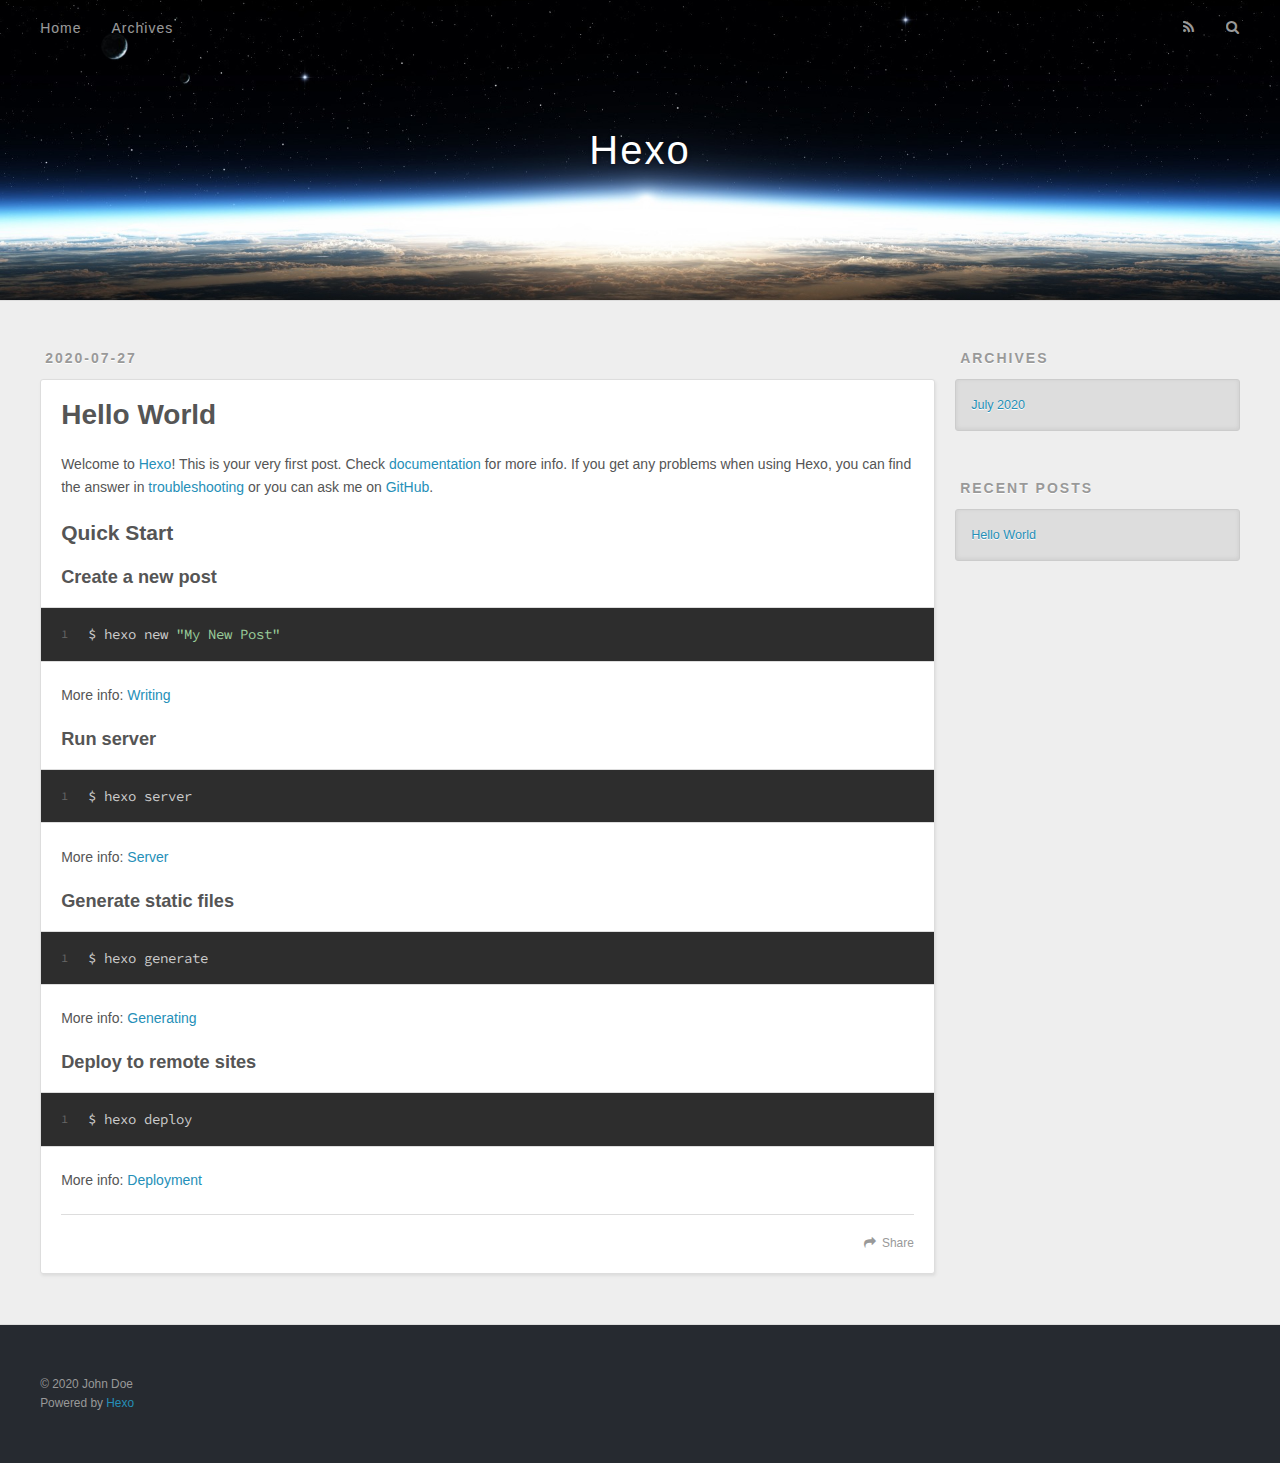
==== index.html @ 421e42f4 "Site updated: 2020-07-27 15:28:57" ====
<!DOCTYPE html>
<html>
<head>
  <meta charset="utf-8">
  

  
  <title>Hexo</title>
  <meta name="viewport" content="width=device-width, initial-scale=1, maximum-scale=1">
  <meta property="og:type" content="website">
<meta property="og:title" content="Hexo">
<meta property="og:url" content="http://yoursite.com/index.html">
<meta property="og:site_name" content="Hexo">
<meta property="og:locale" content="en_US">
<meta property="article:author" content="John Doe">
<meta name="twitter:card" content="summary">
  
    <link rel="alternate" href="/atom.xml" title="Hexo" type="application/atom+xml">
  
  
    <link rel="icon" href="/favicon.png">
  
  
    <link href="//fonts.googleapis.com/css?family=Source+Code+Pro" rel="stylesheet" type="text/css">
  
  
<link rel="stylesheet" href="/css/style.css">

<meta name="generator" content="Hexo 4.2.1"></head>

<body>
  <div id="container">
    <div id="wrap">
      <header id="header">
  <div id="banner"></div>
  <div id="header-outer" class="outer">
    <div id="header-title" class="inner">
      <h1 id="logo-wrap">
        <a href="/" id="logo">Hexo</a>
      </h1>
      
    </div>
    <div id="header-inner" class="inner">
      <nav id="main-nav">
        <a id="main-nav-toggle" class="nav-icon"></a>
        
          <a class="main-nav-link" href="/">Home</a>
        
          <a class="main-nav-link" href="/archives">Archives</a>
        
      </nav>
      <nav id="sub-nav">
        
          <a id="nav-rss-link" class="nav-icon" href="/atom.xml" title="RSS Feed"></a>
        
        <a id="nav-search-btn" class="nav-icon" title="Search"></a>
      </nav>
      <div id="search-form-wrap">
        <form action="//google.com/search" method="get" accept-charset="UTF-8" class="search-form"><input type="search" name="q" class="search-form-input" placeholder="Search"><button type="submit" class="search-form-submit">&#xF002;</button><input type="hidden" name="sitesearch" value="http://yoursite.com"></form>
      </div>
    </div>
  </div>
</header>
      <div class="outer">
        <section id="main">
  
    <article id="post-hello-world" class="article article-type-post" itemscope itemprop="blogPost">
  <div class="article-meta">
    <a href="/2020/07/27/hello-world/" class="article-date">
  <time datetime="2020-07-27T07:17:57.947Z" itemprop="datePublished">2020-07-27</time>
</a>
    
  </div>
  <div class="article-inner">
    
    
      <header class="article-header">
        
  
    <h1 itemprop="name">
      <a class="article-title" href="/2020/07/27/hello-world/">Hello World</a>
    </h1>
  

      </header>
    
    <div class="article-entry" itemprop="articleBody">
      
        <p>Welcome to <a href="https://hexo.io/" target="_blank" rel="noopener">Hexo</a>! This is your very first post. Check <a href="https://hexo.io/docs/" target="_blank" rel="noopener">documentation</a> for more info. If you get any problems when using Hexo, you can find the answer in <a href="https://hexo.io/docs/troubleshooting.html" target="_blank" rel="noopener">troubleshooting</a> or you can ask me on <a href="https://github.com/hexojs/hexo/issues" target="_blank" rel="noopener">GitHub</a>.</p>
<h2 id="Quick-Start"><a href="#Quick-Start" class="headerlink" title="Quick Start"></a>Quick Start</h2><h3 id="Create-a-new-post"><a href="#Create-a-new-post" class="headerlink" title="Create a new post"></a>Create a new post</h3><figure class="highlight bash"><table><tr><td class="gutter"><pre><span class="line">1</span><br></pre></td><td class="code"><pre><span class="line">$ hexo new <span class="string">"My New Post"</span></span><br></pre></td></tr></table></figure>

<p>More info: <a href="https://hexo.io/docs/writing.html" target="_blank" rel="noopener">Writing</a></p>
<h3 id="Run-server"><a href="#Run-server" class="headerlink" title="Run server"></a>Run server</h3><figure class="highlight bash"><table><tr><td class="gutter"><pre><span class="line">1</span><br></pre></td><td class="code"><pre><span class="line">$ hexo server</span><br></pre></td></tr></table></figure>

<p>More info: <a href="https://hexo.io/docs/server.html" target="_blank" rel="noopener">Server</a></p>
<h3 id="Generate-static-files"><a href="#Generate-static-files" class="headerlink" title="Generate static files"></a>Generate static files</h3><figure class="highlight bash"><table><tr><td class="gutter"><pre><span class="line">1</span><br></pre></td><td class="code"><pre><span class="line">$ hexo generate</span><br></pre></td></tr></table></figure>

<p>More info: <a href="https://hexo.io/docs/generating.html" target="_blank" rel="noopener">Generating</a></p>
<h3 id="Deploy-to-remote-sites"><a href="#Deploy-to-remote-sites" class="headerlink" title="Deploy to remote sites"></a>Deploy to remote sites</h3><figure class="highlight bash"><table><tr><td class="gutter"><pre><span class="line">1</span><br></pre></td><td class="code"><pre><span class="line">$ hexo deploy</span><br></pre></td></tr></table></figure>

<p>More info: <a href="https://hexo.io/docs/one-command-deployment.html" target="_blank" rel="noopener">Deployment</a></p>

      
    </div>
    <footer class="article-footer">
      <a data-url="http://yoursite.com/2020/07/27/hello-world/" data-id="ckd46vhyu0000jkw22ws342n8" class="article-share-link">Share</a>
      
      
    </footer>
  </div>
  
</article>


  


</section>
        
          <aside id="sidebar">
  
    

  
    

  
    
  
    
  <div class="widget-wrap">
    <h3 class="widget-title">Archives</h3>
    <div class="widget">
      <ul class="archive-list"><li class="archive-list-item"><a class="archive-list-link" href="/archives/2020/07/">July 2020</a></li></ul>
    </div>
  </div>


  
    
  <div class="widget-wrap">
    <h3 class="widget-title">Recent Posts</h3>
    <div class="widget">
      <ul>
        
          <li>
            <a href="/2020/07/27/hello-world/">Hello World</a>
          </li>
        
      </ul>
    </div>
  </div>

  
</aside>
        
      </div>
      <footer id="footer">
  
  <div class="outer">
    <div id="footer-info" class="inner">
      &copy; 2020 John Doe<br>
      Powered by <a href="http://hexo.io/" target="_blank">Hexo</a>
    </div>
  </div>
</footer>
    </div>
    <nav id="mobile-nav">
  
    <a href="/" class="mobile-nav-link">Home</a>
  
    <a href="/archives" class="mobile-nav-link">Archives</a>
  
</nav>
    

<script src="//ajax.googleapis.com/ajax/libs/jquery/2.0.3/jquery.min.js"></script>


  
<link rel="stylesheet" href="/fancybox/jquery.fancybox.css">

  
<script src="/fancybox/jquery.fancybox.pack.js"></script>




<script src="/js/script.js"></script>




  </div>
</body>
</html>
---- css/style.css ----
body {
  width: 100%;
}
body:before,
body:after {
  content: "";
  display: table;
}
body:after {
  clear: both;
}
html,
body,
div,
span,
applet,
object,
iframe,
h1,
h2,
h3,
h4,
h5,
h6,
p,
blockquote,
pre,
a,
abbr,
acronym,
address,
big,
cite,
code,
del,
dfn,
em,
img,
ins,
kbd,
q,
s,
samp,
small,
strike,
strong,
sub,
sup,
tt,
var,
dl,
dt,
dd,
ol,
ul,
li,
fieldset,
form,
label,
legend,
table,
caption,
tbody,
tfoot,
thead,
tr,
th,
td {
  margin: 0;
  padding: 0;
  border: 0;
  outline: 0;
  font-weight: inherit;
  font-style: inherit;
  font-family: inherit;
  font-size: 100%;
  vertical-align: baseline;
}
body {
  line-height: 1;
  color: #000;
  background: #fff;
}
ol,
ul {
  list-style: none;
}
table {
  border-collapse: separate;
  border-spacing: 0;
  vertical-align: middle;
}
caption,
th,
td {
  text-align: left;
  font-weight: normal;
  vertical-align: middle;
}
a img {
  border: none;
}
input,
button {
  margin: 0;
  padding: 0;
}
input::-moz-focus-inner,
button::-moz-focus-inner {
  border: 0;
  padding: 0;
}
@font-face {
  font-family: FontAwesome;
  font-style: normal;
  font-weight: normal;
  src: url("fonts/fontawesome-webfont.eot?v=#4.0.3");
  src: url("fonts/fontawesome-webfont.eot?#iefix&v=#4.0.3") format("embedded-opentype"), url("fonts/fontawesome-webfont.woff?v=#4.0.3") format("woff"), url("fonts/fontawesome-webfont.ttf?v=#4.0.3") format("truetype"), url("fonts/fontawesome-webfont.svg#fontawesomeregular?v=#4.0.3") format("svg");
}
html,
body,
#container {
  height: 100%;
}
body {
  background: #eee;
  font: 14px -apple-system, BlinkMacSystemFont, "Segoe UI", "Roboto", "Oxygen", "Ubuntu", "Cantarell", "Fira Sans", "Droid Sans", "Helvetica Neue", sans-serif;
  -webkit-text-size-adjust: 100%;
}
.outer {
  max-width: 1220px;
  margin: 0 auto;
  padding: 0 20px;
}
.outer:before,
.outer:after {
  content: "";
  display: table;
}
.outer:after {
  clear: both;
}
.inner {
  display: inline;
  float: left;
  width: 98.33333333333333%;
  margin: 0 0.833333333333333%;
}
.left,
.alignleft {
  float: left;
}
.right,
.alignright {
  float: right;
}
.clear {
  clear: both;
}
#container {
  position: relative;
}
.mobile-nav-on {
  overflow: hidden;
}
#wrap {
  height: 100%;
  width: 100%;
  position: absolute;
  top: 0;
  left: 0;
  -webkit-transition: 0.2s ease-out;
  -moz-transition: 0.2s ease-out;
  -ms-transition: 0.2s ease-out;
  transition: 0.2s ease-out;
  z-index: 1;
  background: #eee;
}
.mobile-nav-on #wrap {
  left: 280px;
}
@media screen and (min-width: 768px) {
  #main {
    display: inline;
    float: left;
    width: 73.33333333333333%;
    margin: 0 0.833333333333333%;
  }
}
.article-date,
.article-category-link,
.archive-year,
.widget-title {
  text-decoration: none;
  text-transform: uppercase;
  letter-spacing: 2px;
  color: #999;
  margin-bottom: 1em;
  margin-left: 5px;
  line-height: 1em;
  text-shadow: 0 1px #fff;
  font-weight: bold;
}
.article-inner,
.archive-article-inner {
  background: #fff;
  -webkit-box-shadow: 1px 2px 3px #ddd;
  box-shadow: 1px 2px 3px #ddd;
  border: 1px solid #ddd;
  border-radius: 3px;
}
.article-entry h1,
.widget h1 {
  font-size: 2em;
}
.article-entry h2,
.widget h2 {
  font-size: 1.5em;
}
.article-entry h3,
.widget h3 {
  font-size: 1.3em;
}
.article-entry h4,
.widget h4 {
  font-size: 1.2em;
}
.article-entry h5,
.widget h5 {
  font-size: 1em;
}
.article-entry h6,
.widget h6 {
  font-size: 1em;
  color: #999;
}
.article-entry hr,
.widget hr {
  border: 1px dashed #ddd;
}
.article-entry strong,
.widget strong {
  font-weight: bold;
}
.article-entry em,
.widget em,
.article-entry cite,
.widget cite {
  font-style: italic;
}
.article-entry sup,
.widget sup,
.article-entry sub,
.widget sub {
  font-size: 0.75em;
  line-height: 0;
  position: relative;
  vertical-align: baseline;
}
.article-entry sup,
.widget sup {
  top: -0.5em;
}
.article-entry sub,
.widget sub {
  bottom: -0.2em;
}
.article-entry small,
.widget small {
  font-size: 0.85em;
}
.article-entry acronym,
.widget acronym,
.article-entry abbr,
.widget abbr {
  border-bottom: 1px dotted;
}
.article-entry ul,
.widget ul,
.article-entry ol,
.widget ol,
.article-entry dl,
.widget dl {
  margin: 0 20px;
  line-height: 1.6em;
}
.article-entry ul ul,
.widget ul ul,
.article-entry ol ul,
.widget ol ul,
.article-entry ul ol,
.widget ul ol,
.article-entry ol ol,
.widget ol ol {
  margin-top: 0;
  margin-bottom: 0;
}
.article-entry ul,
.widget ul {
  list-style: disc;
}
.article-entry ol,
.widget ol {
  list-style: decimal;
}
.article-entry dt,
.widget dt {
  font-weight: bold;
}
#header {
  height: 300px;
  position: relative;
  border-bottom: 1px solid #ddd;
}
#header:before,
#header:after {
  content: "";
  position: absolute;
  left: 0;
  right: 0;
  height: 40px;
}
#header:before {
  top: 0;
  background: -webkit-linear-gradient(rgba(0,0,0,0.2), transparent);
  background: -moz-linear-gradient(rgba(0,0,0,0.2), transparent);
  background: -ms-linear-gradient(rgba(0,0,0,0.2), transparent);
  background: linear-gradient(rgba(0,0,0,0.2), transparent);
}
#header:after {
  bottom: 0;
  background: -webkit-linear-gradient(transparent, rgba(0,0,0,0.2));
  background: -moz-linear-gradient(transparent, rgba(0,0,0,0.2));
  background: -ms-linear-gradient(transparent, rgba(0,0,0,0.2));
  background: linear-gradient(transparent, rgba(0,0,0,0.2));
}
#header-outer {
  height: 100%;
  position: relative;
}
#header-inner {
  position: relative;
  overflow: hidden;
}
#banner {
  position: absolute;
  top: 0;
  left: 0;
  width: 100%;
  height: 100%;
  background: url("images/banner.jpg") center #000;
  -webkit-background-size: cover;
  -moz-background-size: cover;
  background-size: cover;
  z-index: -1;
}
#header-title {
  text-align: center;
  height: 40px;
  position: absolute;
  top: 50%;
  left: 0;
  margin-top: -20px;
}
#logo,
#subtitle {
  text-decoration: none;
  color: #fff;
  font-weight: 300;
  text-shadow: 0 1px 4px rgba(0,0,0,0.3);
}
#logo {
  font-size: 40px;
  line-height: 40px;
  letter-spacing: 2px;
}
#subtitle {
  font-size: 16px;
  line-height: 16px;
  letter-spacing: 1px;
}
#subtitle-wrap {
  margin-top: 16px;
}
#main-nav {
  float: left;
  margin-left: -15px;
}
.nav-icon,
.main-nav-link {
  float: left;
  color: #fff;
  opacity: 0.6;
  text-decoration: none;
  text-shadow: 0 1px rgba(0,0,0,0.2);
  -webkit-transition: opacity 0.2s;
  -moz-transition: opacity 0.2s;
  -ms-transition: opacity 0.2s;
  transition: opacity 0.2s;
  display: block;
  padding: 20px 15px;
}
.nav-icon:hover,
.main-nav-link:hover {
  opacity: 1;
}
.nav-icon {
  font-family: FontAwesome;
  text-align: center;
  font-size: 14px;
  width: 14px;
  height: 14px;
  padding: 20px 15px;
  position: relative;
  cursor: pointer;
}
.main-nav-link {
  font-weight: 300;
  letter-spacing: 1px;
}
@media screen and (max-width: 479px) {
  .main-nav-link {
    display: none;
  }
}
#main-nav-toggle {
  display: none;
}
#main-nav-toggle:before {
  content: "\f0c9";
}
@media screen and (max-width: 479px) {
  #main-nav-toggle {
    display: block;
  }
}
#sub-nav {
  float: right;
  margin-right: -15px;
}
#nav-rss-link:before {
  content: "\f09e";
}
#nav-search-btn:before {
  content: "\f002";
}
#search-form-wrap {
  position: absolute;
  top: 15px;
  width: 150px;
  height: 30px;
  right: -150px;
  opacity: 0;
  -webkit-transition: 0.2s ease-out;
  -moz-transition: 0.2s ease-out;
  -ms-transition: 0.2s ease-out;
  transition: 0.2s ease-out;
}
#search-form-wrap.on {
  opacity: 1;
  right: 0;
}
@media screen and (max-width: 479px) {
  #search-form-wrap {
    width: 100%;
    right: -100%;
  }
}
.search-form {
  position: absolute;
  top: 0;
  left: 0;
  right: 0;
  background: #fff;
  padding: 5px 15px;
  border-radius: 15px;
  -webkit-box-shadow: 0 0 10px rgba(0,0,0,0.3);
  box-shadow: 0 0 10px rgba(0,0,0,0.3);
}
.search-form-input {
  border: none;
  background: none;
  color: #555;
  width: 100%;
  font: 13px -apple-system, BlinkMacSystemFont, "Segoe UI", "Roboto", "Oxygen", "Ubuntu", "Cantarell", "Fira Sans", "Droid Sans", "Helvetica Neue", sans-serif;
  outline: none;
}
.search-form-input::-webkit-search-results-decoration,
.search-form-input::-webkit-search-cancel-button {
  -webkit-appearance: none;
}
.search-form-submit {
  position: absolute;
  top: 50%;
  right: 10px;
  margin-top: -7px;
  font: 13px FontAwesome;
  border: none;
  background: none;
  color: #bbb;
  cursor: pointer;
}
.search-form-submit:hover,
.search-form-submit:focus {
  color: #777;
}
.article {
  margin: 50px 0;
}
.article-inner {
  overflow: hidden;
}
.article-meta:before,
.article-meta:after {
  content: "";
  display: table;
}
.article-meta:after {
  clear: both;
}
.article-date {
  float: left;
}
.article-category {
  float: left;
  line-height: 1em;
  color: #ccc;
  text-shadow: 0 1px #fff;
  margin-left: 8px;
}
.article-category:before {
  content: "\2022";
}
.article-category-link {
  margin: 0 12px 1em;
}
.article-header {
  padding: 20px 20px 0;
}
.article-title {
  text-decoration: none;
  font-size: 2em;
  font-weight: bold;
  color: #555;
  line-height: 1.1em;
  -webkit-transition: color 0.2s;
  -moz-transition: color 0.2s;
  -ms-transition: color 0.2s;
  transition: color 0.2s;
}
a.article-title:hover {
  color: #258fb8;
}
.article-entry {
  color: #555;
  padding: 0 20px;
}
.article-entry:before,
.article-entry:after {
  content: "";
  display: table;
}
.article-entry:after {
  clear: both;
}
.article-entry p,
.article-entry table {
  line-height: 1.6em;
  margin: 1.6em 0;
}
.article-entry h1,
.article-entry h2,
.article-entry h3,
.article-entry h4,
.article-entry h5,
.article-entry h6 {
  font-weight: bold;
}
.article-entry h1,
.article-entry h2,
.article-entry h3,
.article-entry h4,
.article-entry h5,
.article-entry h6 {
  line-height: 1.1em;
  margin: 1.1em 0;
}
.article-entry a {
  color: #258fb8;
  text-decoration: none;
}
.article-entry a:hover {
  text-decoration: underline;
}
.article-entry ul,
.article-entry ol,
.article-entry dl {
  margin-top: 1.6em;
  margin-bottom: 1.6em;
}
.article-entry img,
.article-entry video {
  max-width: 100%;
  height: auto;
  display: block;
  margin: auto;
}
.article-entry iframe {
  border: none;
}
.article-entry table {
  width: 100%;
  border-collapse: collapse;
  border-spacing: 0;
}
.article-entry th {
  font-weight: bold;
  border-bottom: 3px solid #ddd;
  padding-bottom: 0.5em;
}
.article-entry td {
  border-bottom: 1px solid #ddd;
  padding: 10px 0;
}
.article-entry blockquote {
  font-family: Georgia, "Times New Roman", serif;
  font-size: 1.4em;
  margin: 1.6em 20px;
  text-align: center;
}
.article-entry blockquote footer {
  font-size: 14px;
  margin: 1.6em 0;
  font-family: -apple-system, BlinkMacSystemFont, "Segoe UI", "Roboto", "Oxygen", "Ubuntu", "Cantarell", "Fira Sans", "Droid Sans", "Helvetica Neue", sans-serif;
}
.article-entry blockquote footer cite:before {
  content: "—";
  padding: 0 0.5em;
}
.article-entry .pullquote {
  text-align: left;
  width: 45%;
  margin: 0;
}
.article-entry .pullquote.left {
  margin-left: 0.5em;
  margin-right: 1em;
}
.article-entry .pullquote.right {
  margin-right: 0.5em;
  margin-left: 1em;
}
.article-entry .caption {
  color: #999;
  display: block;
  font-size: 0.9em;
  margin-top: 0.5em;
  position: relative;
  text-align: center;
}
.article-entry .video-container {
  position: relative;
  padding-top: 56.25%;
  height: 0;
  overflow: hidden;
}
.article-entry .video-container iframe,
.article-entry .video-container object,
.article-entry .video-container embed {
  position: absolute;
  top: 0;
  left: 0;
  width: 100%;
  height: 100%;
  margin-top: 0;
}
.article-more-link a {
  display: inline-block;
  line-height: 1em;
  padding: 6px 15px;
  border-radius: 15px;
  background: #eee;
  color: #999;
  text-shadow: 0 1px #fff;
  text-decoration: none;
}
.article-more-link a:hover {
  background: #258fb8;
  color: #fff;
  text-decoration: none;
  text-shadow: 0 1px #1e7293;
}
.article-footer {
  font-size: 0.85em;
  line-height: 1.6em;
  border-top: 1px solid #ddd;
  padding-top: 1.6em;
  margin: 0 20px 20px;
}
.article-footer:before,
.article-footer:after {
  content: "";
  display: table;
}
.article-footer:after {
  clear: both;
}
.article-footer a {
  color: #999;
  text-decoration: none;
}
.article-footer a:hover {
  color: #555;
}
.article-tag-list-item {
  float: left;
  margin-right: 10px;
}
.article-tag-list-link:before {
  content: "#";
}
.article-comment-link {
  float: right;
}
.article-comment-link:before {
  content: "\f075";
  font-family: FontAwesome;
  padding-right: 8px;
}
.article-share-link {
  cursor: pointer;
  float: right;
  margin-left: 20px;
}
.article-share-link:before {
  content: "\f064";
  font-family: FontAwesome;
  padding-right: 6px;
}
#article-nav {
  position: relative;
}
#article-nav:before,
#article-nav:after {
  content: "";
  display: table;
}
#article-nav:after {
  clear: both;
}
@media screen and (min-width: 768px) {
  #article-nav {
    margin: 50px 0;
  }
  #article-nav:before {
    width: 8px;
    height: 8px;
    position: absolute;
    top: 50%;
    left: 50%;
    margin-top: -4px;
    margin-left: -4px;
    content: "";
    border-radius: 50%;
    background: #ddd;
    -webkit-box-shadow: 0 1px 2px #fff;
    box-shadow: 0 1px 2px #fff;
  }
}
.article-nav-link-wrap {
  text-decoration: none;
  text-shadow: 0 1px #fff;
  color: #999;
  -webkit-box-sizing: border-box;
  -moz-box-sizing: border-box;
  box-sizing: border-box;
  margin-top: 50px;
  text-align: center;
  display: block;
}
.article-nav-link-wrap:hover {
  color: #555;
}
@media screen and (min-width: 768px) {
  .article-nav-link-wrap {
    width: 50%;
    margin-top: 0;
  }
}
@media screen and (min-width: 768px) {
  #article-nav-newer {
    float: left;
    text-align: right;
    padding-right: 20px;
  }
}
@media screen and (min-width: 768px) {
  #article-nav-older {
    float: right;
    text-align: left;
    padding-left: 20px;
  }
}
.article-nav-caption {
  text-transform: uppercase;
  letter-spacing: 2px;
  color: #ddd;
  line-height: 1em;
  font-weight: bold;
}
#article-nav-newer .article-nav-caption {
  margin-right: -2px;
}
.article-nav-title {
  font-size: 0.85em;
  line-height: 1.6em;
  margin-top: 0.5em;
}
.article-share-box {
  position: absolute;
  display: none;
  background: #fff;
  -webkit-box-shadow: 1px 2px 10px rgba(0,0,0,0.2);
  box-shadow: 1px 2px 10px rgba(0,0,0,0.2);
  border-radius: 3px;
  margin-left: -145px;
  overflow: hidden;
  z-index: 1;
}
.article-share-box.on {
  display: block;
}
.article-share-input {
  width: 100%;
  background: none;
  -webkit-box-sizing: border-box;
  -moz-box-sizing: border-box;
  box-sizing: border-box;
  font: 14px -apple-system, BlinkMacSystemFont, "Segoe UI", "Roboto", "Oxygen", "Ubuntu", "Cantarell", "Fira Sans", "Droid Sans", "Helvetica Neue", sans-serif;
  padding: 0 15px;
  color: #555;
  outline: none;
  border: 1px solid #ddd;
  border-radius: 3px 3px 0 0;
  height: 36px;
  line-height: 36px;
}
.article-share-links {
  background: #eee;
}
.article-share-links:before,
.article-share-links:after {
  content: "";
  display: table;
}
.article-share-links:after {
  clear: both;
}
.article-share-twitter,
.article-share-facebook,
.article-share-pinterest,
.article-share-google {
  width: 50px;
  height: 36px;
  display: block;
  float: left;
  position: relative;
  color: #999;
  text-shadow: 0 1px #fff;
}
.article-share-twitter:before,
.article-share-facebook:before,
.article-share-pinterest:before,
.article-share-google:before {
  font-size: 20px;
  font-family: FontAwesome;
  width: 20px;
  height: 20px;
  position: absolute;
  top: 50%;
  left: 50%;
  margin-top: -10px;
  margin-left: -10px;
  text-align: center;
}
.article-share-twitter:hover,
.article-share-facebook:hover,
.article-share-pinterest:hover,
.article-share-google:hover {
  color: #fff;
}
.article-share-twitter:before {
  content: "\f099";
}
.article-share-twitter:hover {
  background: #00aced;
  text-shadow: 0 1px #008abe;
}
.article-share-facebook:before {
  content: "\f09a";
}
.article-share-facebook:hover {
  background: #3b5998;
  text-shadow: 0 1px #2f477a;
}
.article-share-pinterest:before {
  content: "\f0d2";
}
.article-share-pinterest:hover {
  background: #cb2027;
  text-shadow: 0 1px #a21a1f;
}
.article-share-google:before {
  content: "\f0d5";
}
.article-share-google:hover {
  background: #dd4b39;
  text-shadow: 0 1px #be3221;
}
.article-gallery {
  background: #000;
  position: relative;
}
.article-gallery-photos {
  position: relative;
  overflow: hidden;
}
.article-gallery-img {
  display: none;
  max-width: 100%;
}
.article-gallery-img:first-child {
  display: block;
}
.article-gallery-img.loaded {
  position: absolute;
  display: block;
}
.article-gallery-img img {
  display: block;
  max-width: 100%;
  margin: 0 auto;
}
#comments {
  background: #fff;
  -webkit-box-shadow: 1px 2px 3px #ddd;
  box-shadow: 1px 2px 3px #ddd;
  padding: 20px;
  border: 1px solid #ddd;
  border-radius: 3px;
  margin: 50px 0;
}
#comments a {
  color: #258fb8;
}
.archives-wrap {
  margin: 50px 0;
}
.archives:before,
.archives:after {
  content: "";
  display: table;
}
.archives:after {
  clear: both;
}
.archive-year-wrap {
  margin-bottom: 1em;
}
.archives {
  -webkit-column-gap: 10px;
  -moz-column-gap: 10px;
  column-gap: 10px;
}
@media screen and (min-width: 480px) and (max-width: 767px) {
  .archives {
    -webkit-column-count: 2;
    -moz-column-count: 2;
    column-count: 2;
  }
}
@media screen and (min-width: 768px) {
  .archives {
    -webkit-column-count: 3;
    -moz-column-count: 3;
    column-count: 3;
  }
}
.archive-article {
  -webkit-column-break-inside: avoid;
  page-break-inside: avoid;
  overflow: hidden;
  break-inside: avoid-column;
}
.archive-article-inner {
  padding: 10px;
  margin-bottom: 15px;
}
.archive-article-title {
  text-decoration: none;
  font-weight: bold;
  color: #555;
  -webkit-transition: color 0.2s;
  -moz-transition: color 0.2s;
  -ms-transition: color 0.2s;
  transition: color 0.2s;
  line-height: 1.6em;
}
.archive-article-title:hover {
  color: #258fb8;
}
.archive-article-footer {
  margin-top: 1em;
}
.archive-article-date {
  color: #999;
  text-decoration: none;
  font-size: 0.85em;
  line-height: 1em;
  margin-bottom: 0.5em;
  display: block;
}
#page-nav {
  margin: 50px auto;
  background: #fff;
  -webkit-box-shadow: 1px 2px 3px #ddd;
  box-shadow: 1px 2px 3px #ddd;
  border: 1px solid #ddd;
  border-radius: 3px;
  text-align: center;
  color: #999;
  overflow: hidden;
}
#page-nav:before,
#page-nav:after {
  content: "";
  display: table;
}
#page-nav:after {
  clear: both;
}
#page-nav a,
#page-nav span {
  padding: 10px 20px;
  line-height: 1;
  height: 2ex;
}
#page-nav a {
  color: #999;
  text-decoration: none;
}
#page-nav a:hover {
  background: #999;
  color: #fff;
}
#page-nav .prev {
  float: left;
}
#page-nav .next {
  float: right;
}
#page-nav .page-number {
  display: inline-block;
}
@media screen and (max-width: 479px) {
  #page-nav .page-number {
    display: none;
  }
}
#page-nav .current {
  color: #555;
  font-weight: bold;
}
#page-nav .space {
  color: #ddd;
}
#footer {
  background: #262a30;
  padding: 50px 0;
  border-top: 1px solid #ddd;
  color: #999;
}
#footer a {
  color: #258fb8;
  text-decoration: none;
}
#footer a:hover {
  text-decoration: underline;
}
#footer-info {
  line-height: 1.6em;
  font-size: 0.85em;
}
.article-entry pre,
.article-entry .highlight {
  background: #2d2d2d;
  margin: 0 -20px;
  padding: 15px 20px;
  border-style: solid;
  border-color: #ddd;
  border-width: 1px 0;
  overflow: auto;
  color: #ccc;
  line-height: 22.400000000000002px;
}
.article-entry .highlight .gutter pre,
.article-entry .gist .gist-file .gist-data .line-numbers {
  color: #666;
  font-size: 0.85em;
}
.article-entry pre,
.article-entry code {
  font-family: "Source Code Pro", Consolas, Monaco, Menlo, Consolas, monospace;
}
.article-entry code {
  background: #eee;
  text-shadow: 0 1px #fff;
  padding: 0 0.3em;
}
.article-entry pre code {
  background: none;
  text-shadow: none;
  padding: 0;
}
.article-entry .highlight pre {
  border: none;
  margin: 0;
  padding: 0;
}
.article-entry .highlight table {
  margin: 0;
  width: auto;
}
.article-entry .highlight td {
  border: none;
  padding: 0;
}
.article-entry .highlight figcaption {
  font-size: 0.85em;
  color: #999;
  line-height: 1em;
  margin-bottom: 1em;
}
.article-entry .highlight figcaption:before,
.article-entry .highlight figcaption:after {
  content: "";
  display: table;
}
.article-entry .highlight figcaption:after {
  clear: both;
}
.article-entry .highlight figcaption a {
  float: right;
}
.article-entry .highlight .gutter pre {
  text-align: right;
  padding-right: 20px;
}
.article-entry .highlight .line {
  height: 22.400000000000002px;
}
.article-entry .highlight .line.marked {
  background: #515151;
}
.article-entry .gist {
  margin: 0 -20px;
  border-style: solid;
  border-color: #ddd;
  border-width: 1px 0;
  background: #2d2d2d;
  padding: 15px 20px 15px 0;
}
.article-entry .gist .gist-file {
  border: none;
  font-family: "Source Code Pro", Consolas, Monaco, Menlo, Consolas, monospace;
  margin: 0;
}
.article-entry .gist .gist-file .gist-data {
  background: none;
  border: none;
}
.article-entry .gist .gist-file .gist-data .line-numbers {
  background: none;
  border: none;
  padding: 0 20px 0 0;
}
.article-entry .gist .gist-file .gist-data .line-data {
  padding: 0 !important;
}
.article-entry .gist .gist-file .highlight {
  margin: 0;
  padding: 0;
  border: none;
}
.article-entry .gist .gist-file .gist-meta {
  background: #2d2d2d;
  color: #999;
  font: 0.85em -apple-system, BlinkMacSystemFont, "Segoe UI", "Roboto", "Oxygen", "Ubuntu", "Cantarell", "Fira Sans", "Droid Sans", "Helvetica Neue", sans-serif;
  text-shadow: 0 0;
  padding: 0;
  margin-top: 1em;
  margin-left: 20px;
}
.article-entry .gist .gist-file .gist-meta a {
  color: #258fb8;
  font-weight: normal;
}
.article-entry .gist .gist-file .gist-meta a:hover {
  text-decoration: underline;
}
pre .comment,
pre .title {
  color: #999;
}
pre .variable,
pre .attribute,
pre .tag,
pre .regexp,
pre .ruby .constant,
pre .xml .tag .title,
pre .xml .pi,
pre .xml .doctype,
pre .html .doctype,
pre .css .id,
pre .css .class,
pre .css .pseudo {
  color: #f2777a;
}
pre .number,
pre .preprocessor,
pre .built_in,
pre .literal,
pre .params,
pre .constant {
  color: #f99157;
}
pre .class,
pre .ruby .class .title,
pre .css .rules .attribute {
  color: #9c9;
}
pre .string,
pre .value,
pre .inheritance,
pre .header,
pre .ruby .symbol,
pre .xml .cdata {
  color: #9c9;
}
pre .css .hexcolor {
  color: #6cc;
}
pre .function,
pre .python .decorator,
pre .python .title,
pre .ruby .function .title,
pre .ruby .title .keyword,
pre .perl .sub,
pre .javascript .title,
pre .coffeescript .title {
  color: #69c;
}
pre .keyword,
pre .javascript .function {
  color: #c9c;
}
@media screen and (max-width: 479px) {
  #mobile-nav {
    position: absolute;
    top: 0;
    left: 0;
    width: 280px;
    height: 100%;
    background: #191919;
    border-right: 1px solid #fff;
  }
}
@media screen and (max-width: 479px) {
  .mobile-nav-link {
    display: block;
    color: #999;
    text-decoration: none;
    padding: 15px 20px;
    font-weight: bold;
  }
  .mobile-nav-link:hover {
    color: #fff;
  }
}
@media screen and (min-width: 768px) {
  #sidebar {
    display: inline;
    float: left;
    width: 23.333333333333332%;
    margin: 0 0.833333333333333%;
  }
}
.widget-wrap {
  margin: 50px 0;
}
.widget {
  color: #777;
  text-shadow: 0 1px #fff;
  background: #ddd;
  -webkit-box-shadow: 0 -1px 4px #ccc inset;
  box-shadow: 0 -1px 4px #ccc inset;
  border: 1px solid #ccc;
  padding: 15px;
  border-radius: 3px;
}
.widget a {
  color: #258fb8;
  text-decoration: none;
}
.widget a:hover {
  text-decoration: underline;
}
.widget ul ul,
.widget ol ul,
.widget dl ul,
.widget ul ol,
.widget ol ol,
.widget dl ol,
.widget ul dl,
.widget ol dl,
.widget dl dl {
  margin-left: 15px;
  list-style: disc;
}
.widget {
  line-height: 1.6em;
  word-wrap: break-word;
  font-size: 0.9em;
}
.widget ul,
.widget ol {
  list-style: none;
  margin: 0;
}
.widget ul ul,
.widget ol ul,
.widget ul ol,
.widget ol ol {
  margin: 0 20px;
}
.widget ul ul,
.widget ol ul {
  list-style: disc;
}
.widget ul ol,
.widget ol ol {
  list-style: decimal;
}
.category-list-count,
.tag-list-count,
.archive-list-count {
  padding-left: 5px;
  color: #999;
  font-size: 0.85em;
}
.category-list-count:before,
.tag-list-count:before,
.archive-list-count:before {
  content: "(";
}
.category-list-count:after,
.tag-list-count:after,
.archive-list-count:after {
  content: ")";
}
.tagcloud a {
  margin-right: 5px;
  display: inline-block;
}
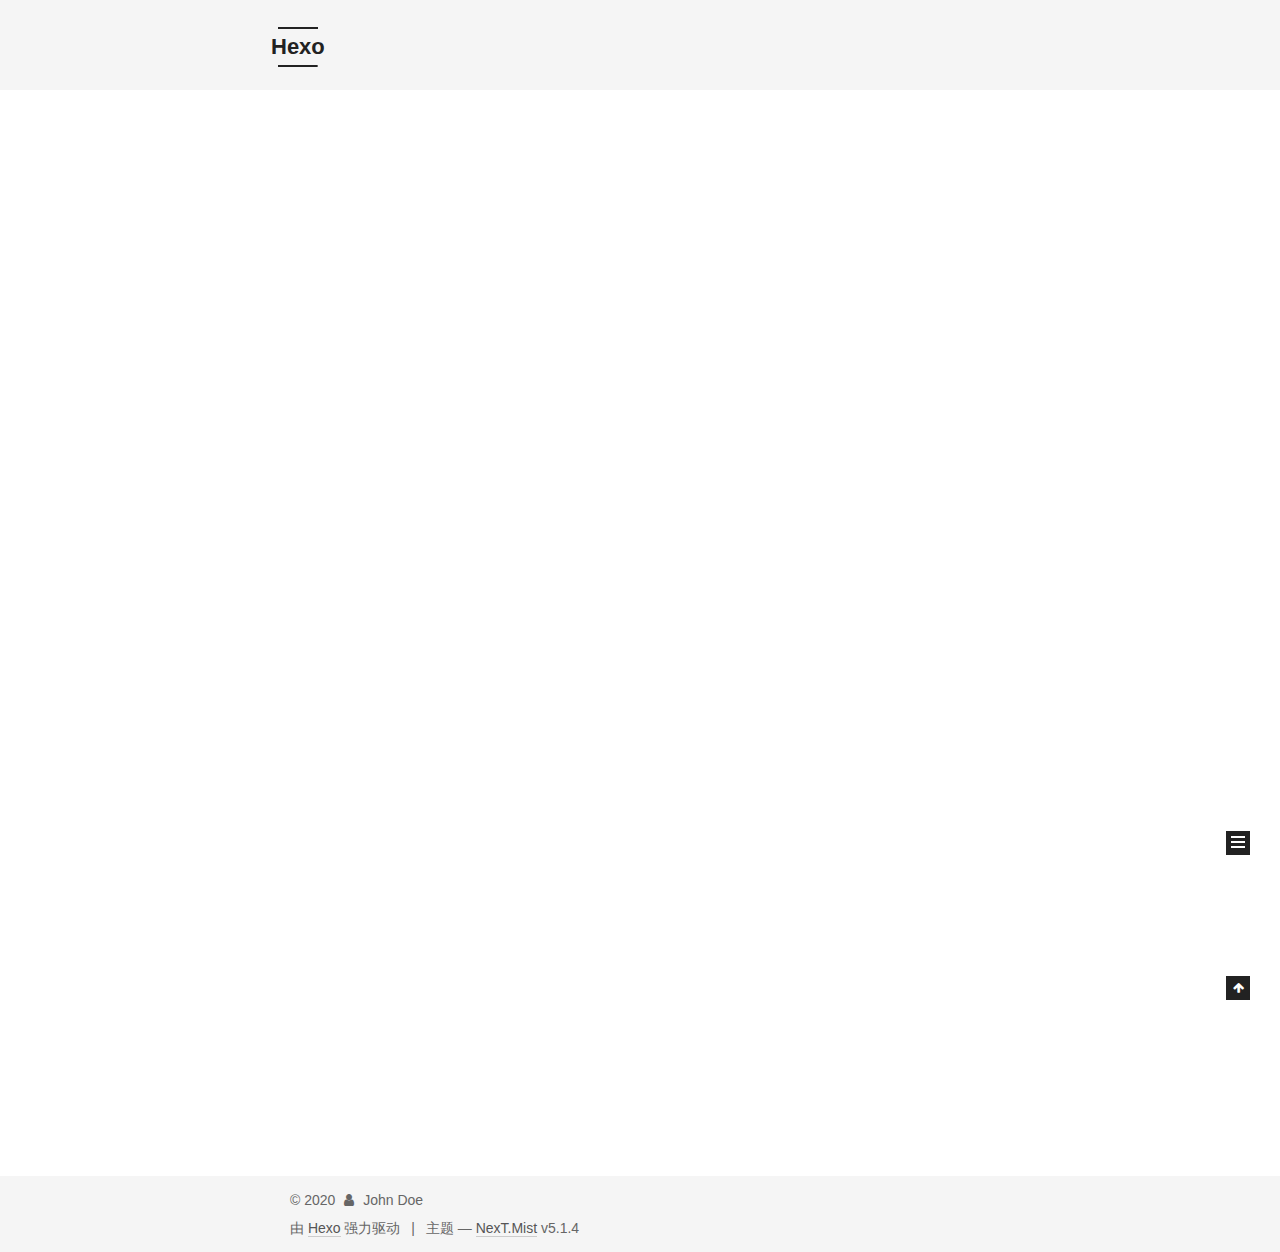
==== commit cd68d47d: "Site updated: 2020-09-10 16:34:37" ====
--- a/index.html
+++ b/index.html
@@ -1,196 +1,629 @@
 <!DOCTYPE html>
-<html>
+
+
+
+  
+
+
+<html class="theme-next mist use-motion" lang="zh-Hans">
 <head>
-  <meta charset="utf-8">
-  
-
-  
-  <title>Hexo</title>
-  <meta name="viewport" content="width=device-width, initial-scale=1, maximum-scale=1">
-  <meta property="og:type" content="website">
+  <meta charset="UTF-8"/>
+<meta http-equiv="X-UA-Compatible" content="IE=edge" />
+<meta name="viewport" content="width=device-width, initial-scale=1, maximum-scale=1"/>
+<meta name="theme-color" content="#222">
+
+
+
+
+
+
+
+
+
+<meta http-equiv="Cache-Control" content="no-transform" />
+<meta http-equiv="Cache-Control" content="no-siteapp" />
+
+
+
+
+
+
+
+
+
+
+
+
+
+
+
+
+  
+  
+  <link href="/lib/fancybox/source/jquery.fancybox.css?v=2.1.5" rel="stylesheet" type="text/css" />
+
+
+
+
+
+
+
+<link href="/lib/font-awesome/css/font-awesome.min.css?v=4.6.2" rel="stylesheet" type="text/css" />
+
+<link href="/css/main.css?v=5.1.4" rel="stylesheet" type="text/css" />
+
+
+  <link rel="apple-touch-icon" sizes="180x180" href="/images/apple-touch-icon-next.png?v=5.1.4">
+
+
+  <link rel="icon" type="image/png" sizes="32x32" href="/images/favicon-32x32-next.png?v=5.1.4">
+
+
+  <link rel="icon" type="image/png" sizes="16x16" href="/images/favicon-16x16-next.png?v=5.1.4">
+
+
+  <link rel="mask-icon" href="/images/logo.svg?v=5.1.4" color="#222">
+
+
+
+
+
+  <meta name="keywords" content="Hexo, NexT" />
+
+
+
+
+
+
+
+
+
+
+<meta property="og:type" content="website">
 <meta property="og:title" content="Hexo">
 <meta property="og:url" content="http://yoursite.com/index.html">
 <meta property="og:site_name" content="Hexo">
-<meta property="og:locale" content="en_US">
 <meta property="article:author" content="John Doe">
 <meta name="twitter:card" content="summary">
-  
-    <link rel="alternate" href="/atom.xml" title="Hexo" type="application/atom+xml">
-  
-  
-    <link rel="icon" href="/favicon.png">
-  
-  
-    <link href="//fonts.googleapis.com/css?family=Source+Code+Pro" rel="stylesheet" type="text/css">
-  
-  
-<link rel="stylesheet" href="/css/style.css">
+
+
+
+<script type="text/javascript" id="hexo.configurations">
+  var NexT = window.NexT || {};
+  var CONFIG = {
+    root: '/',
+    scheme: 'Mist',
+    version: '5.1.4',
+    sidebar: {"position":"left","display":"post","offset":12,"b2t":false,"scrollpercent":false,"onmobile":false},
+    fancybox: true,
+    tabs: true,
+    motion: {"enable":true,"async":false,"transition":{"post_block":"fadeIn","post_header":"slideDownIn","post_body":"slideDownIn","coll_header":"slideLeftIn","sidebar":"slideUpIn"}},
+    duoshuo: {
+      userId: '0',
+      author: '博主'
+    },
+    algolia: {
+      applicationID: '',
+      apiKey: '',
+      indexName: '',
+      hits: {"per_page":10},
+      labels: {"input_placeholder":"Search for Posts","hits_empty":"We didn't find any results for the search: ${query}","hits_stats":"${hits} results found in ${time} ms"}
+    }
+  };
+</script>
+
+
+
+  <link rel="canonical" href="http://yoursite.com/"/>
+
+
+
+
+
+  <title>Hexo</title>
+  
+
+
+
+
+
+
+
 
 <meta name="generator" content="Hexo 4.2.1"></head>
 
-<body>
-  <div id="container">
-    <div id="wrap">
-      <header id="header">
-  <div id="banner"></div>
-  <div id="header-outer" class="outer">
-    <div id="header-title" class="inner">
-      <h1 id="logo-wrap">
-        <a href="/" id="logo">Hexo</a>
-      </h1>
-      
+<body itemscope itemtype="http://schema.org/WebPage" lang="zh-Hans">
+
+  
+  
+    
+  
+
+  <div class="container sidebar-position-left 
+  page-home">
+    <div class="headband"></div>
+
+    <header id="header" class="header" itemscope itemtype="http://schema.org/WPHeader">
+      <div class="header-inner"><div class="site-brand-wrapper">
+  <div class="site-meta ">
+    
+
+    <div class="custom-logo-site-title">
+      <a href="/"  class="brand" rel="start">
+        <span class="logo-line-before"><i></i></span>
+        <span class="site-title">Hexo</span>
+        <span class="logo-line-after"><i></i></span>
+      </a>
     </div>
-    <div id="header-inner" class="inner">
-      <nav id="main-nav">
-        <a id="main-nav-toggle" class="nav-icon"></a>
-        
-          <a class="main-nav-link" href="/">Home</a>
-        
-          <a class="main-nav-link" href="/archives">Archives</a>
-        
-      </nav>
-      <nav id="sub-nav">
-        
-          <a id="nav-rss-link" class="nav-icon" href="/atom.xml" title="RSS Feed"></a>
-        
-        <a id="nav-search-btn" class="nav-icon" title="Search"></a>
-      </nav>
-      <div id="search-form-wrap">
-        <form action="//google.com/search" method="get" accept-charset="UTF-8" class="search-form"><input type="search" name="q" class="search-form-input" placeholder="Search"><button type="submit" class="search-form-submit">&#xF002;</button><input type="hidden" name="sitesearch" value="http://yoursite.com"></form>
-      </div>
+      
+        <p class="site-subtitle"></p>
+      
+  </div>
+
+  <div class="site-nav-toggle">
+    <button>
+      <span class="btn-bar"></span>
+      <span class="btn-bar"></span>
+      <span class="btn-bar"></span>
+    </button>
+  </div>
+</div>
+
+<nav class="site-nav">
+  
+
+  
+    <ul id="menu" class="menu">
+      
+        
+        <li class="menu-item menu-item-home">
+          <a href="/" rel="section">
+            
+              <i class="menu-item-icon fa fa-fw fa-question-circle"></i> <br />
+            
+            首页
+          </a>
+        </li>
+      
+        
+        <li class="menu-item menu-item-archives">
+          <a href="/archives" rel="section">
+            
+              <i class="menu-item-icon fa fa-fw fa-question-circle"></i> <br />
+            
+            归档
+          </a>
+        </li>
+      
+        
+        <li class="menu-item menu-item-tags">
+          <a href="/tags" rel="section">
+            
+              <i class="menu-item-icon fa fa-fw fa-question-circle"></i> <br />
+            
+            标签
+          </a>
+        </li>
+      
+
+      
+    </ul>
+  
+
+  
+</nav>
+
+
+
+ </div>
+    </header>
+
+    <main id="main" class="main">
+      <div class="main-inner">
+        <div class="content-wrap">
+          <div id="content" class="content">
+            
+  <section id="posts" class="posts-expand">
+    
+      
+
+  
+
+  
+  
+  
+
+  <article class="post post-type-normal" itemscope itemtype="http://schema.org/Article">
+  
+  
+  
+  <div class="post-block">
+    <link itemprop="mainEntityOfPage" href="http://yoursite.com/2020/07/27/hello-world/">
+
+    <span hidden itemprop="author" itemscope itemtype="http://schema.org/Person">
+      <meta itemprop="name" content="John Doe">
+      <meta itemprop="description" content="">
+      <meta itemprop="image" content="/images/avatar.gif">
+    </span>
+
+    <span hidden itemprop="publisher" itemscope itemtype="http://schema.org/Organization">
+      <meta itemprop="name" content="Hexo">
+    </span>
+
+    
+      <header class="post-header">
+
+        
+        
+          <h1 class="post-title" itemprop="name headline">
+                
+                <a class="post-title-link" href="/2020/07/27/hello-world/" itemprop="url">Hello World</a></h1>
+        
+
+        <div class="post-meta">
+          <span class="post-time">
+            
+              <span class="post-meta-item-icon">
+                <i class="fa fa-calendar-o"></i>
+              </span>
+              
+                <span class="post-meta-item-text">发表于</span>
+              
+              <time title="创建于" itemprop="dateCreated datePublished" datetime="2020-07-27T15:17:57+08:00">
+                2020-07-27
+              </time>
+            
+
+            
+
+            
+          </span>
+
+          
+
+          
+            
+          
+
+          
+          
+
+          
+
+          
+
+          
+
+        </div>
+      </header>
+    
+
+    
+    
+    
+    <div class="post-body" itemprop="articleBody">
+
+      
+      
+
+      
+        
+          
+            <p>Welcome to <a href="https://hexo.io/" target="_blank" rel="noopener">Hexo</a>! This is your very first post. Check <a href="https://hexo.io/docs/" target="_blank" rel="noopener">documentation</a> for more info. If you get any problems when using Hexo, you can find the answer in <a href="https://hexo.io/docs/troubleshooting.html" target="_blank" rel="noopener">troubleshooting</a> or you can ask me on <a href="https://github.com/hexojs/hexo/issues" target="_blank" rel="noopener">GitHub</a>.</p>
+<h2 id="Quick-Start"><a href="#Quick-Start" class="headerlink" title="Quick Start"></a>Quick Start</h2><h3 id="Create-a-new-post"><a href="#Create-a-new-post" class="headerlink" title="Create a new post"></a>Create a new post</h3><figure class="highlight bash"><table><tr><td class="gutter"><pre><span class="line">1</span><br></pre></td><td class="code"><pre><span class="line">$ hexo new <span class="string">"My New Post"</span></span><br></pre></td></tr></table></figure>
+
+<p>More info: <a href="https://hexo.io/docs/writing.html" target="_blank" rel="noopener">Writing</a></p>
+<h3 id="Run-server"><a href="#Run-server" class="headerlink" title="Run server"></a>Run server</h3><figure class="highlight bash"><table><tr><td class="gutter"><pre><span class="line">1</span><br></pre></td><td class="code"><pre><span class="line">$ hexo server</span><br></pre></td></tr></table></figure>
+
+<p>More info: <a href="https://hexo.io/docs/server.html" target="_blank" rel="noopener">Server</a></p>
+<h3 id="Generate-static-files"><a href="#Generate-static-files" class="headerlink" title="Generate static files"></a>Generate static files</h3><figure class="highlight bash"><table><tr><td class="gutter"><pre><span class="line">1</span><br></pre></td><td class="code"><pre><span class="line">$ hexo generate</span><br></pre></td></tr></table></figure>
+
+<p>More info: <a href="https://hexo.io/docs/generating.html" target="_blank" rel="noopener">Generating</a></p>
+<h3 id="Deploy-to-remote-sites"><a href="#Deploy-to-remote-sites" class="headerlink" title="Deploy to remote sites"></a>Deploy to remote sites</h3><figure class="highlight bash"><table><tr><td class="gutter"><pre><span class="line">1</span><br></pre></td><td class="code"><pre><span class="line">$ hexo deploy</span><br></pre></td></tr></table></figure>
+
+<p>More info: <a href="https://hexo.io/docs/one-command-deployment.html" target="_blank" rel="noopener">Deployment</a></p>
+
+          
+        
+      
+    </div>
+    
+    
+    
+
+    
+
+    
+
+    
+
+    <footer class="post-footer">
+      
+
+      
+
+      
+
+      
+      
+        <div class="post-eof"></div>
+      
+    </footer>
+  </div>
+  
+  
+  
+  </article>
+
+
+    
+  </section>
+
+  
+
+
+          </div>
+          
+
+
+          
+
+        </div>
+        
+          
+  
+  <div class="sidebar-toggle">
+    <div class="sidebar-toggle-line-wrap">
+      <span class="sidebar-toggle-line sidebar-toggle-line-first"></span>
+      <span class="sidebar-toggle-line sidebar-toggle-line-middle"></span>
+      <span class="sidebar-toggle-line sidebar-toggle-line-last"></span>
     </div>
   </div>
-</header>
-      <div class="outer">
-        <section id="main">
-  
-    <article id="post-hello-world" class="article article-type-post" itemscope itemprop="blogPost">
-  <div class="article-meta">
-    <a href="/2020/07/27/hello-world/" class="article-date">
-  <time datetime="2020-07-27T07:17:57.947Z" itemprop="datePublished">2020-07-27</time>
-</a>
-    
+
+  <aside id="sidebar" class="sidebar">
+    
+    <div class="sidebar-inner">
+
+      
+
+      
+
+      <section class="site-overview-wrap sidebar-panel sidebar-panel-active">
+        <div class="site-overview">
+          <div class="site-author motion-element" itemprop="author" itemscope itemtype="http://schema.org/Person">
+            
+              <p class="site-author-name" itemprop="name">John Doe</p>
+              <p class="site-description motion-element" itemprop="description"></p>
+          </div>
+
+          <nav class="site-state motion-element">
+
+            
+              <div class="site-state-item site-state-posts">
+              
+                <a href="/archives">
+              
+                  <span class="site-state-item-count">1</span>
+                  <span class="site-state-item-name">日志</span>
+                </a>
+              </div>
+            
+
+            
+
+            
+
+          </nav>
+
+          
+
+          
+
+          
+          
+
+          
+          
+
+          
+
+        </div>
+      </section>
+
+      
+
+      
+
+    </div>
+  </aside>
+
+
+        
+      </div>
+    </main>
+
+    <footer id="footer" class="footer">
+      <div class="footer-inner">
+        <div class="copyright">&copy; <span itemprop="copyrightYear">2020</span>
+  <span class="with-love">
+    <i class="fa fa-user"></i>
+  </span>
+  <span class="author" itemprop="copyrightHolder">John Doe</span>
+
+  
+</div>
+
+
+  <div class="powered-by">由 <a class="theme-link" target="_blank" href="https://hexo.io">Hexo</a> 强力驱动</div>
+
+
+
+  <span class="post-meta-divider">|</span>
+
+
+
+  <div class="theme-info">主题 &mdash; <a class="theme-link" target="_blank" href="https://github.com/iissnan/hexo-theme-next">NexT.Mist</a> v5.1.4</div>
+
+
+
+
+        
+
+
+
+
+
+
+
+        
+      </div>
+    </footer>
+
+    
+      <div class="back-to-top">
+        <i class="fa fa-arrow-up"></i>
+        
+      </div>
+    
+
+    
+
   </div>
-  <div class="article-inner">
-    
-    
-      <header class="article-header">
-        
-  
-    <h1 itemprop="name">
-      <a class="article-title" href="/2020/07/27/hello-world/">Hello World</a>
-    </h1>
-  
-
-      </header>
-    
-    <div class="article-entry" itemprop="articleBody">
-      
-        <p>Welcome to <a href="https://hexo.io/" target="_blank" rel="noopener">Hexo</a>! This is your very first post. Check <a href="https://hexo.io/docs/" target="_blank" rel="noopener">documentation</a> for more info. If you get any problems when using Hexo, you can find the answer in <a href="https://hexo.io/docs/troubleshooting.html" target="_blank" rel="noopener">troubleshooting</a> or you can ask me on <a href="https://github.com/hexojs/hexo/issues" target="_blank" rel="noopener">GitHub</a>.</p>
-<h2 id="Quick-Start"><a href="#Quick-Start" class="headerlink" title="Quick Start"></a>Quick Start</h2><h3 id="Create-a-new-post"><a href="#Create-a-new-post" class="headerlink" title="Create a new post"></a>Create a new post</h3><figure class="highlight bash"><table><tr><td class="gutter"><pre><span class="line">1</span><br></pre></td><td class="code"><pre><span class="line">$ hexo new <span class="string">"My New Post"</span></span><br></pre></td></tr></table></figure>
-
-<p>More info: <a href="https://hexo.io/docs/writing.html" target="_blank" rel="noopener">Writing</a></p>
-<h3 id="Run-server"><a href="#Run-server" class="headerlink" title="Run server"></a>Run server</h3><figure class="highlight bash"><table><tr><td class="gutter"><pre><span class="line">1</span><br></pre></td><td class="code"><pre><span class="line">$ hexo server</span><br></pre></td></tr></table></figure>
-
-<p>More info: <a href="https://hexo.io/docs/server.html" target="_blank" rel="noopener">Server</a></p>
-<h3 id="Generate-static-files"><a href="#Generate-static-files" class="headerlink" title="Generate static files"></a>Generate static files</h3><figure class="highlight bash"><table><tr><td class="gutter"><pre><span class="line">1</span><br></pre></td><td class="code"><pre><span class="line">$ hexo generate</span><br></pre></td></tr></table></figure>
-
-<p>More info: <a href="https://hexo.io/docs/generating.html" target="_blank" rel="noopener">Generating</a></p>
-<h3 id="Deploy-to-remote-sites"><a href="#Deploy-to-remote-sites" class="headerlink" title="Deploy to remote sites"></a>Deploy to remote sites</h3><figure class="highlight bash"><table><tr><td class="gutter"><pre><span class="line">1</span><br></pre></td><td class="code"><pre><span class="line">$ hexo deploy</span><br></pre></td></tr></table></figure>
-
-<p>More info: <a href="https://hexo.io/docs/one-command-deployment.html" target="_blank" rel="noopener">Deployment</a></p>
-
-      
-    </div>
-    <footer class="article-footer">
-      <a data-url="http://yoursite.com/2020/07/27/hello-world/" data-id="ckd46vhyu0000jkw22ws342n8" class="article-share-link">Share</a>
-      
-      
-    </footer>
-  </div>
-  
-</article>
-
-
-  
-
-
-</section>
-        
-          <aside id="sidebar">
-  
-    
-
-  
-    
-
-  
-    
-  
-    
-  <div class="widget-wrap">
-    <h3 class="widget-title">Archives</h3>
-    <div class="widget">
-      <ul class="archive-list"><li class="archive-list-item"><a class="archive-list-link" href="/archives/2020/07/">July 2020</a></li></ul>
-    </div>
-  </div>
-
-
-  
-    
-  <div class="widget-wrap">
-    <h3 class="widget-title">Recent Posts</h3>
-    <div class="widget">
-      <ul>
-        
-          <li>
-            <a href="/2020/07/27/hello-world/">Hello World</a>
-          </li>
-        
-      </ul>
-    </div>
-  </div>
-
-  
-</aside>
-        
-      </div>
-      <footer id="footer">
-  
-  <div class="outer">
-    <div id="footer-info" class="inner">
-      &copy; 2020 John Doe<br>
-      Powered by <a href="http://hexo.io/" target="_blank">Hexo</a>
-    </div>
-  </div>
-</footer>
-    </div>
-    <nav id="mobile-nav">
-  
-    <a href="/" class="mobile-nav-link">Home</a>
-  
-    <a href="/archives" class="mobile-nav-link">Archives</a>
-  
-</nav>
-    
-
-<script src="//ajax.googleapis.com/ajax/libs/jquery/2.0.3/jquery.min.js"></script>
-
-
-  
-<link rel="stylesheet" href="/fancybox/jquery.fancybox.css">
-
-  
-<script src="/fancybox/jquery.fancybox.pack.js"></script>
-
-
-
-
-<script src="/js/script.js"></script>
-
-
-
-
-  </div>
+
+  
+
+<script type="text/javascript">
+  if (Object.prototype.toString.call(window.Promise) !== '[object Function]') {
+    window.Promise = null;
+  }
+</script>
+
+
+
+
+
+
+
+
+
+  
+
+
+
+
+
+
+
+
+
+
+
+
+  
+  
+    <script type="text/javascript" src="/lib/jquery/index.js?v=2.1.3"></script>
+  
+
+  
+  
+    <script type="text/javascript" src="/lib/fastclick/lib/fastclick.min.js?v=1.0.6"></script>
+  
+
+  
+  
+    <script type="text/javascript" src="/lib/jquery_lazyload/jquery.lazyload.js?v=1.9.7"></script>
+  
+
+  
+  
+    <script type="text/javascript" src="/lib/velocity/velocity.min.js?v=1.2.1"></script>
+  
+
+  
+  
+    <script type="text/javascript" src="/lib/velocity/velocity.ui.min.js?v=1.2.1"></script>
+  
+
+  
+  
+    <script type="text/javascript" src="/lib/fancybox/source/jquery.fancybox.pack.js?v=2.1.5"></script>
+  
+
+
+  
+
+
+  <script type="text/javascript" src="/js/src/utils.js?v=5.1.4"></script>
+
+  <script type="text/javascript" src="/js/src/motion.js?v=5.1.4"></script>
+
+
+
+  
+  
+
+  
+
+  
+
+
+  <script type="text/javascript" src="/js/src/bootstrap.js?v=5.1.4"></script>
+
+
+
+  
+
+
+  
+
+
+
+
+	
+
+
+
+
+
+  
+
+
+
+
+
+  
+
+
+
+
+
+
+
+
+
+
+
+
+  
+
+
+
+
+
+  
+
+  
+
+  
+
+  
+  
+
+  
+
+  
+
+  
+
 </body>
-</html>+</html>
--- a/css/main.css
+++ b/css/main.css
@@ -0,0 +1,2906 @@
+/* normalize.css v3.0.2 | MIT License | git.io/normalize */
+html {
+  font-family: sans-serif; /* 1 */
+  -ms-text-size-adjust: 100%; /* 2 */
+  -webkit-text-size-adjust: 100%; /* 2 */
+}
+body {
+  margin: 0;
+}
+article,
+aside,
+details,
+figcaption,
+figure,
+footer,
+header,
+hgroup,
+main,
+menu,
+nav,
+section,
+summary {
+  display: block;
+}
+audio,
+canvas,
+progress,
+video {
+  display: inline-block; /* 1 */
+  vertical-align: baseline; /* 2 */
+}
+audio:not([controls]) {
+  display: none;
+  height: 0;
+}
+[hidden],
+template {
+  display: none;
+}
+a {
+  background-color: transparent;
+}
+a:active,
+a:hover {
+  outline: 0;
+}
+abbr[title] {
+  border-bottom: 1px dotted;
+}
+b,
+strong {
+  font-weight: bold;
+}
+dfn {
+  font-style: italic;
+}
+h1 {
+  font-size: 2em;
+  margin: 0.67em 0;
+}
+mark {
+  background: #ff0;
+  color: #000;
+}
+small {
+  font-size: 80%;
+}
+sub,
+sup {
+  font-size: 75%;
+  line-height: 0;
+  position: relative;
+  vertical-align: baseline;
+}
+sup {
+  top: -0.5em;
+}
+sub {
+  bottom: -0.25em;
+}
+img {
+  border: 0;
+}
+svg:not(:root) {
+  overflow: hidden;
+}
+figure {
+  margin: 1em 40px;
+}
+hr {
+  -moz-box-sizing: content-box;
+  box-sizing: content-box;
+  height: 0;
+}
+pre {
+  overflow: auto;
+}
+code,
+kbd,
+pre,
+samp {
+  font-family: monospace, monospace;
+  font-size: 1em;
+}
+button,
+input,
+optgroup,
+select,
+textarea {
+  color: inherit; /* 1 */
+  font: inherit; /* 2 */
+  margin: 0; /* 3 */
+}
+button {
+  overflow: visible;
+}
+button,
+select {
+  text-transform: none;
+}
+button,
+html input[type="button"],
+input[type="reset"],
+input[type="submit"] {
+  -webkit-appearance: button; /* 2 */
+  cursor: pointer; /* 3 */
+}
+button[disabled],
+html input[disabled] {
+  cursor: default;
+}
+button::-moz-focus-inner,
+input::-moz-focus-inner {
+  border: 0;
+  padding: 0;
+}
+input {
+  line-height: normal;
+}
+input[type="checkbox"],
+input[type="radio"] {
+  box-sizing: border-box; /* 1 */
+  padding: 0; /* 2 */
+}
+input[type="number"]::-webkit-inner-spin-button,
+input[type="number"]::-webkit-outer-spin-button {
+  height: auto;
+}
+input[type="search"] {
+  -webkit-appearance: textfield; /* 1 */
+  -moz-box-sizing: content-box;
+  -webkit-box-sizing: content-box; /* 2 */
+  box-sizing: content-box;
+}
+input[type="search"]::-webkit-search-cancel-button,
+input[type="search"]::-webkit-search-decoration {
+  -webkit-appearance: none;
+}
+fieldset {
+  border: 1px solid #c0c0c0;
+  margin: 0 2px;
+  padding: 0.35em 0.625em 0.75em;
+}
+legend {
+  border: 0; /* 1 */
+  padding: 0; /* 2 */
+}
+textarea {
+  overflow: auto;
+}
+optgroup {
+  font-weight: bold;
+}
+table {
+  border-collapse: collapse;
+  border-spacing: 0;
+}
+td,
+th {
+  padding: 0;
+}
+::selection {
+  background: #262a30;
+  color: #fff;
+}
+body {
+  position: relative;
+  font-family: 'Lato', "PingFang SC", "Microsoft YaHei", sans-serif;
+  font-size: 14px;
+  line-height: 2;
+  color: #555;
+  background: #fff;
+}
+@media (max-width: 767px) {
+  body {
+    padding-right: 0 !important;
+  }
+}
+@media (min-width: 768px) and (max-width: 991px) {
+  body {
+    padding-right: 0 !important;
+  }
+}
+@media (min-width: 1600px) {
+  body {
+    font-size: 16px;
+  }
+}
+h1,
+h2,
+h3,
+h4,
+h5,
+h6 {
+  margin: 0;
+  padding: 0;
+  font-weight: bold;
+  line-height: 1.5;
+  font-family: 'Lato', "PingFang SC", "Microsoft YaHei", sans-serif;
+}
+h2,
+h3,
+h4,
+h5,
+h6 {
+  margin: 20px 0 15px;
+}
+h1 {
+  font-size: 24px;
+}
+@media (max-width: 767px) {
+  h1 {
+    font-size: 20px;
+  }
+}
+h2 {
+  font-size: 22px;
+}
+@media (max-width: 767px) {
+  h2 {
+    font-size: 18px;
+  }
+}
+h3 {
+  font-size: 20px;
+}
+@media (max-width: 767px) {
+  h3 {
+    font-size: 16px;
+  }
+}
+h4 {
+  font-size: 18px;
+}
+@media (max-width: 767px) {
+  h4 {
+    font-size: 14px;
+  }
+}
+h5 {
+  font-size: 16px;
+}
+@media (max-width: 767px) {
+  h5 {
+    font-size: 12px;
+  }
+}
+h6 {
+  font-size: 14px;
+}
+@media (max-width: 767px) {
+  h6 {
+    font-size: 10px;
+  }
+}
+p {
+  margin: 0 0 20px 0;
+}
+a {
+  color: #555;
+  text-decoration: none;
+  outline: none;
+  border-bottom: 1px solid #999;
+  word-wrap: break-word;
+}
+a:hover {
+  color: #222;
+  border-bottom-color: #222;
+}
+blockquote {
+  margin: 0;
+  padding: 0;
+}
+img {
+  display: block;
+  margin: auto;
+  max-width: 100%;
+  height: auto;
+}
+hr {
+  margin: 40px 0;
+  height: 3px;
+  border: none;
+  background-color: #ddd;
+  background-image: repeating-linear-gradient(-45deg, #fff, #fff 4px, transparent 4px, transparent 8px);
+}
+blockquote {
+  padding: 0 15px;
+  color: #666;
+  border-left: 4px solid #ddd;
+}
+blockquote cite::before {
+  content: "-";
+  padding: 0 5px;
+}
+dt {
+  font-weight: 700;
+}
+dd {
+  margin: 0;
+  padding: 0;
+}
+kbd {
+  border: 1px solid #ccc;
+  border-radius: 0.2em;
+  box-shadow: 0.1em 0.1em 0.2em rgba(0,0,0,0.1);
+  background-color: #f9f9f9;
+  font-family: inherit;
+  background-image: -webkit-linear-gradient(top, #eee, #fff, #eee);
+  padding: 0.1em 0.3em;
+  white-space: nowrap;
+}
+.text-left {
+  text-align: left;
+}
+.text-center {
+  text-align: center;
+}
+.text-right {
+  text-align: right;
+}
+.text-justify {
+  text-align: justify;
+}
+.text-nowrap {
+  white-space: nowrap;
+}
+.text-lowercase {
+  text-transform: lowercase;
+}
+.text-uppercase {
+  text-transform: uppercase;
+}
+.text-capitalize {
+  text-transform: capitalize;
+}
+.center-block {
+  display: block;
+  margin-left: auto;
+  margin-right: auto;
+}
+.clearfix:before,
+.clearfix:after {
+  content: " ";
+  display: table;
+}
+.clearfix:after {
+  clear: both;
+}
+.pullquote {
+  width: 45%;
+}
+.pullquote.left {
+  float: left;
+  margin-left: 5px;
+  margin-right: 10px;
+}
+.pullquote.right {
+  float: right;
+  margin-left: 10px;
+  margin-right: 5px;
+}
+.affix.affix.affix {
+  position: fixed;
+}
+.translation {
+  margin-top: -20px;
+  font-size: 14px;
+  color: #999;
+}
+.scrollbar-measure {
+  width: 100px;
+  height: 100px;
+  overflow: scroll;
+  position: absolute;
+  top: -9999px;
+}
+.use-motion .motion-element {
+  opacity: 0;
+}
+table {
+  margin: 20px 0;
+  width: 100%;
+  border-collapse: collapse;
+  border-spacing: 0;
+  border: 1px solid #ddd;
+  font-size: 14px;
+  table-layout: fixed;
+  word-wrap: break-all;
+}
+table>tbody>tr:nth-of-type(odd) {
+  background-color: #f9f9f9;
+}
+table>tbody>tr:hover {
+  background-color: #f5f5f5;
+}
+caption,
+th,
+td {
+  padding: 8px;
+  text-align: left;
+  vertical-align: middle;
+  font-weight: normal;
+}
+th,
+td {
+  border-bottom: 3px solid #ddd;
+  border-right: 1px solid #eee;
+}
+th {
+  padding-bottom: 10px;
+  font-weight: 700;
+}
+td {
+  border-bottom-width: 1px;
+}
+html,
+body {
+  height: 100%;
+}
+.container {
+  position: relative;
+  min-height: 100%;
+}
+.header-inner {
+  margin: 0 auto;
+  padding: 100px 0 70px;
+  width: 700px;
+}
+@media (min-width: 1600px) {
+  .container .header-inner {
+    width: 900px;
+  }
+}
+.main {
+  padding-bottom: 150px;
+}
+.main-inner {
+  margin: 0 auto;
+  width: 700px;
+}
+@media (min-width: 1600px) {
+  .container .main-inner {
+    width: 900px;
+  }
+}
+.footer {
+  position: absolute;
+  left: 0;
+  bottom: 0;
+  width: 100%;
+  min-height: 50px;
+}
+.footer-inner {
+  box-sizing: border-box;
+  margin: 20px auto;
+  width: 700px;
+}
+@media (min-width: 1600px) {
+  .container .footer-inner {
+    width: 900px;
+  }
+}
+pre,
+.highlight {
+  overflow: auto;
+  margin: 20px 0;
+  padding: 0;
+  font-size: 13px;
+  color: #4d4d4c;
+  background: #f7f7f7;
+  line-height: 1.6;
+}
+pre,
+code {
+  font-family: consolas, Menlo, "PingFang SC", "Microsoft YaHei", monospace;
+}
+code {
+  padding: 2px 4px;
+  word-wrap: break-word;
+  color: #555;
+  background: #eee;
+  border-radius: 3px;
+  font-size: 13px;
+}
+pre {
+  padding: 10px;
+}
+pre code {
+  padding: 0;
+  color: #4d4d4c;
+  background: none;
+  text-shadow: none;
+}
+.highlight {
+  border-radius: 1px;
+}
+.highlight pre {
+  border: none;
+  margin: 0;
+  padding: 10px 0;
+}
+.highlight table {
+  margin: 0;
+  width: auto;
+  border: none;
+}
+.highlight td {
+  border: none;
+  padding: 0;
+}
+.highlight figcaption {
+  font-size: 1em;
+  color: #4d4d4c;
+  line-height: 1em;
+  margin-bottom: 1em;
+}
+.highlight figcaption:before,
+.highlight figcaption:after {
+  content: " ";
+  display: table;
+}
+.highlight figcaption:after {
+  clear: both;
+}
+.highlight figcaption a {
+  float: right;
+  color: #4d4d4c;
+}
+.highlight figcaption a:hover {
+  border-bottom-color: #4d4d4c;
+}
+.highlight .gutter pre {
+  padding-left: 10px;
+  padding-right: 10px;
+  color: #869194;
+  text-align: right;
+  background-color: #eff2f3;
+}
+.highlight .code pre {
+  width: 100%;
+  padding-left: 10px;
+  padding-right: 10px;
+  background-color: #f7f7f7;
+}
+.highlight .line {
+  height: 20px;
+}
+.gutter {
+  -webkit-user-select: none;
+  -moz-user-select: none;
+  -ms-user-select: none;
+  user-select: none;
+}
+.gist table {
+  width: auto;
+}
+.gist table td {
+  border: none;
+}
+pre .deletion {
+  background: #fdd;
+}
+pre .addition {
+  background: #dfd;
+}
+pre .meta {
+  color: #8959a8;
+}
+pre .comment {
+  color: #8e908c;
+}
+pre .variable,
+pre .attribute,
+pre .tag,
+pre .regexp,
+pre .ruby .constant,
+pre .xml .tag .title,
+pre .xml .pi,
+pre .xml .doctype,
+pre .html .doctype,
+pre .css .id,
+pre .css .class,
+pre .css .pseudo {
+  color: #c82829;
+}
+pre .number,
+pre .preprocessor,
+pre .built_in,
+pre .literal,
+pre .params,
+pre .constant,
+pre .command {
+  color: #f5871f;
+}
+pre .ruby .class .title,
+pre .css .rules .attribute,
+pre .string,
+pre .value,
+pre .inheritance,
+pre .header,
+pre .ruby .symbol,
+pre .xml .cdata,
+pre .special,
+pre .number,
+pre .formula {
+  color: #718c00;
+}
+pre .title,
+pre .css .hexcolor {
+  color: #3e999f;
+}
+pre .function,
+pre .python .decorator,
+pre .python .title,
+pre .ruby .function .title,
+pre .ruby .title .keyword,
+pre .perl .sub,
+pre .javascript .title,
+pre .coffeescript .title {
+  color: #4271ae;
+}
+pre .keyword,
+pre .javascript .function {
+  color: #8959a8;
+}
+.full-image.full-image.full-image.full-image {
+  border: none;
+  max-width: 100%;
+  width: auto;
+  margin: 20px auto 25px;
+}
+@media (min-width: 992px) {
+  .full-image.full-image.full-image.full-image {
+    max-width: none;
+    width: 110%;
+    margin: 25px -5%;
+  }
+}
+.blockquote-center,
+.page-home .post-type-quote blockquote,
+.page-post-detail .post-type-quote blockquote {
+  position: relative;
+  margin: 40px 0;
+  padding: 0;
+  border-left: none;
+  text-align: center;
+}
+.blockquote-center::before,
+.page-home .post-type-quote blockquote::before,
+.page-post-detail .post-type-quote blockquote::before,
+.blockquote-center::after,
+.page-home .post-type-quote blockquote::after,
+.page-post-detail .post-type-quote blockquote::after {
+  position: absolute;
+  content: ' ';
+  display: block;
+  width: 100%;
+  height: 24px;
+  opacity: 0.2;
+  background-repeat: no-repeat;
+  background-position: 0 -6px;
+  background-size: 22px 22px;
+}
+.blockquote-center::before,
+.page-home .post-type-quote blockquote::before,
+.page-post-detail .post-type-quote blockquote::before {
+  top: -20px;
+  background-image: url("../images/quote-l.svg");
+  border-top: 1px solid #ccc;
+}
+.blockquote-center::after,
+.page-home .post-type-quote blockquote::after,
+.page-post-detail .post-type-quote blockquote::after {
+  bottom: -20px;
+  background-image: url("../images/quote-r.svg");
+  border-bottom: 1px solid #ccc;
+  background-position: 100% 8px;
+}
+.blockquote-center p,
+.page-home .post-type-quote blockquote p,
+.page-post-detail .post-type-quote blockquote p,
+.blockquote-center div,
+.page-home .post-type-quote blockquote div,
+.page-post-detail .post-type-quote blockquote div {
+  text-align: center;
+}
+.post .post-body .group-picture img {
+  box-sizing: border-box;
+  padding: 0 3px;
+  border: none;
+}
+.post .group-picture-row {
+  overflow: hidden;
+  margin-top: 6px;
+}
+.post .group-picture-row:first-child {
+  margin-top: 0;
+}
+.post .group-picture-column {
+  float: left;
+}
+.page-post-detail .post-body .group-picture-column {
+  float: none;
+  margin-top: 10px;
+  width: auto !important;
+}
+.page-post-detail .post-body .group-picture-column img {
+  margin: 0 auto;
+}
+.page-archive .group-picture-container {
+  overflow: hidden;
+}
+.page-archive .group-picture-row {
+  float: left;
+}
+.page-archive .group-picture-row:first-child {
+  margin-top: 6px;
+}
+.page-archive .group-picture-column {
+  max-width: 150px;
+  max-height: 150px;
+}
+.post-body .note {
+  position: relative;
+  padding: 15px;
+  margin-bottom: 20px;
+  border: 1px solid #eee;
+  border-left-width: 5px;
+  border-radius: 3px;
+}
+.post-body .note h2,
+.post-body .note h3,
+.post-body .note h4,
+.post-body .note h5,
+.post-body .note h6 {
+  margin-top: 0;
+  margin-bottom: 0;
+  border-bottom: initial;
+  padding-top: 0 !important;
+}
+.post-body .note p:first-child,
+.post-body .note ul:first-child,
+.post-body .note ol:first-child,
+.post-body .note table:first-child,
+.post-body .note pre:first-child,
+.post-body .note blockquote:first-child {
+  margin-top: 0;
+}
+.post-body .note p:last-child,
+.post-body .note ul:last-child,
+.post-body .note ol:last-child,
+.post-body .note table:last-child,
+.post-body .note pre:last-child,
+.post-body .note blockquote:last-child {
+  margin-bottom: 0;
+}
+.post-body .note.default {
+  border-left-color: #777;
+}
+.post-body .note.default h2,
+.post-body .note.default h3,
+.post-body .note.default h4,
+.post-body .note.default h5,
+.post-body .note.default h6 {
+  color: #777;
+}
+.post-body .note.primary {
+  border-left-color: #6f42c1;
+}
+.post-body .note.primary h2,
+.post-body .note.primary h3,
+.post-body .note.primary h4,
+.post-body .note.primary h5,
+.post-body .note.primary h6 {
+  color: #6f42c1;
+}
+.post-body .note.info {
+  border-left-color: #428bca;
+}
+.post-body .note.info h2,
+.post-body .note.info h3,
+.post-body .note.info h4,
+.post-body .note.info h5,
+.post-body .note.info h6 {
+  color: #428bca;
+}
+.post-body .note.success {
+  border-left-color: #5cb85c;
+}
+.post-body .note.success h2,
+.post-body .note.success h3,
+.post-body .note.success h4,
+.post-body .note.success h5,
+.post-body .note.success h6 {
+  color: #5cb85c;
+}
+.post-body .note.warning {
+  border-left-color: #f0ad4e;
+}
+.post-body .note.warning h2,
+.post-body .note.warning h3,
+.post-body .note.warning h4,
+.post-body .note.warning h5,
+.post-body .note.warning h6 {
+  color: #f0ad4e;
+}
+.post-body .note.danger {
+  border-left-color: #d9534f;
+}
+.post-body .note.danger h2,
+.post-body .note.danger h3,
+.post-body .note.danger h4,
+.post-body .note.danger h5,
+.post-body .note.danger h6 {
+  color: #d9534f;
+}
+.post-body .label {
+  display: inline;
+  padding: 0 2px;
+  white-space: nowrap;
+}
+.post-body .label.default {
+  background-color: #f0f0f0;
+}
+.post-body .label.primary {
+  background-color: #efe6f7;
+}
+.post-body .label.info {
+  background-color: #e5f2f8;
+}
+.post-body .label.success {
+  background-color: #e7f4e9;
+}
+.post-body .label.warning {
+  background-color: #fcf6e1;
+}
+.post-body .label.danger {
+  background-color: #fae8eb;
+}
+.post-body .tabs {
+  position: relative;
+  display: block;
+  margin-bottom: 20px;
+  padding-top: 10px;
+}
+.post-body .tabs ul.nav-tabs {
+  margin: 0;
+  padding: 0;
+  display: flex;
+  margin-bottom: -1px;
+}
+@media (max-width: 413px) {
+  .post-body .tabs ul.nav-tabs {
+    display: block;
+    margin-bottom: 5px;
+  }
+}
+.post-body .tabs ul.nav-tabs li.tab {
+  list-style-type: none !important;
+  margin: 0 0.25em 0 0;
+  border-top: 3px solid transparent;
+  border-left: 1px solid transparent;
+  border-right: 1px solid transparent;
+}
+@media (max-width: 413px) {
+  .post-body .tabs ul.nav-tabs li.tab {
+    margin: initial;
+    border-top: 1px solid transparent;
+    border-left: 3px solid transparent;
+    border-right: 1px solid transparent;
+    border-bottom: 1px solid transparent;
+  }
+}
+.post-body .tabs ul.nav-tabs li.tab a {
+  outline: 0;
+  border-bottom: initial;
+  display: block;
+  line-height: 1.8em;
+  padding: 0.25em 0.75em;
+  transition-duration: 0.2s;
+  transition-timing-function: ease-out;
+  transition-delay: 0s;
+}
+.post-body .tabs ul.nav-tabs li.tab a i {
+  width: 1.285714285714286em;
+}
+.post-body .tabs ul.nav-tabs li.tab.active {
+  border-top: 3px solid #fc6423;
+  border-left: 1px solid #ddd;
+  border-right: 1px solid #ddd;
+  background-color: #fff;
+}
+@media (max-width: 413px) {
+  .post-body .tabs ul.nav-tabs li.tab.active {
+    border-top: 1px solid #ddd;
+    border-left: 3px solid #fc6423;
+    border-right: 1px solid #ddd;
+    border-bottom: 1px solid #ddd;
+  }
+}
+.post-body .tabs ul.nav-tabs li.tab.active a {
+  cursor: default;
+  color: #555;
+}
+.post-body .tabs .tab-content {
+  background-color: #fff;
+}
+.post-body .tabs .tab-content .tab-pane {
+  border: 1px solid #ddd;
+  padding: 20px 20px 0 20px;
+}
+.post-body .tabs .tab-content .tab-pane:not(.active) {
+  display: none !important;
+}
+.post-body .tabs .tab-content .tab-pane.active {
+  display: block !important;
+}
+.btn {
+  display: inline-block;
+  padding: 0 20px;
+  font-size: 14px;
+  color: #555;
+  background: transparent;
+  border: 2px solid #222;
+  text-decoration: none;
+  border-radius: 0;
+  transition-property: background-color;
+  transition-duration: 0.2s;
+  transition-timing-function: ease-in-out;
+  transition-delay: 0s;
+  line-height: 2;
+}
+.btn:hover {
+  border-color: #222;
+  color: #222;
+  background: #fff;
+}
+.btn +.btn {
+  margin: 0 0 8px 8px;
+}
+.btn .fa-fw {
+  width: 1.285714285714286em;
+  text-align: left;
+}
+.btn-bar {
+  display: block;
+  width: 22px;
+  height: 2px;
+  background: #555;
+  border-radius: 1px;
+}
+.btn-bar+.btn-bar {
+  margin-top: 4px;
+}
+.pagination {
+  margin: 120px 0 40px;
+  text-align: center;
+  border-top: 1px solid #eee;
+}
+.page-number-basic,
+.pagination .prev,
+.pagination .next,
+.pagination .page-number,
+.pagination .space {
+  display: inline-block;
+  position: relative;
+  top: -1px;
+  margin: 0 10px;
+  padding: 0 11px;
+}
+@media (max-width: 767px) {
+  .page-number-basic,
+  .pagination .prev,
+  .pagination .next,
+  .pagination .page-number,
+  .pagination .space {
+    margin: 0 5px;
+  }
+}
+.pagination .prev,
+.pagination .next,
+.pagination .page-number {
+  border-bottom: 0;
+  border-top: 1px solid #eee;
+  transition-property: border-color;
+  transition-duration: 0.2s;
+  transition-timing-function: ease-in-out;
+  transition-delay: 0s;
+}
+.pagination .prev:hover,
+.pagination .next:hover,
+.pagination .page-number:hover {
+  border-top-color: #222;
+}
+.pagination .space {
+  padding: 0;
+  margin: 0;
+}
+.pagination .prev {
+  margin-left: 0;
+}
+.pagination .next {
+  margin-right: 0;
+}
+.pagination .page-number.current {
+  color: #fff;
+  background: #ccc;
+  border-top-color: #ccc;
+}
+@media (max-width: 767px) {
+  .pagination {
+    border-top: none;
+  }
+  .pagination .prev,
+  .pagination .next,
+  .pagination .page-number {
+    margin-bottom: 10px;
+    border-top: 0;
+    border-bottom: 1px solid #eee;
+    padding: 0 10px;
+  }
+  .pagination .prev:hover,
+  .pagination .next:hover,
+  .pagination .page-number:hover {
+    border-bottom-color: #222;
+  }
+}
+.comments {
+  margin: 60px 20px 0;
+}
+.tag-cloud {
+  text-align: center;
+}
+.tag-cloud a {
+  display: inline-block;
+  margin: 10px;
+}
+.back-to-top {
+  box-sizing: border-box;
+  position: fixed;
+  bottom: -100px;
+  right: 30px;
+  z-index: 1050;
+  padding: 0 6px;
+  width: 24px;
+  background: #222;
+  font-size: 12px;
+  opacity: 1;
+  color: #fff;
+  cursor: pointer;
+  text-align: center;
+  -webkit-transform: translateZ(0);
+  transition-property: bottom;
+  transition-duration: 0.2s;
+  transition-timing-function: ease-in-out;
+  transition-delay: 0s;
+}
+@media (min-width: 768px) and (max-width: 991px) {
+  .back-to-top {
+    display: none !important;
+  }
+}
+@media (max-width: 767px) {
+  .back-to-top {
+    display: none !important;
+  }
+}
+.back-to-top.back-to-top-on {
+  bottom: 19px;
+}
+.header {
+  background: transparent;
+}
+.header-inner {
+  position: relative;
+}
+.headband {
+  height: 3px;
+  background: #222;
+}
+.site-meta {
+  margin: 0;
+  text-align: left;
+}
+@media (max-width: 767px) {
+  .site-meta {
+    text-align: center;
+  }
+}
+.brand {
+  position: relative;
+  display: inline-block;
+  padding: 0 40px;
+  color: #222;
+  background: #222;
+  border-bottom: none;
+}
+.brand:hover {
+  color: #222;
+}
+.logo {
+  display: inline-block;
+  margin-right: 5px;
+  line-height: 36px;
+  vertical-align: top;
+}
+.site-title {
+  display: inline-block;
+  vertical-align: top;
+  line-height: 36px;
+  font-size: 20px;
+  font-weight: normal;
+  font-family: 'Lato', "PingFang SC", "Microsoft YaHei", sans-serif;
+}
+.site-subtitle {
+  margin-top: 10px;
+  font-size: 13px;
+  color: #999;
+}
+.use-motion .brand {
+  opacity: 0;
+}
+.use-motion .logo,
+.use-motion .site-title,
+.use-motion .site-subtitle {
+  opacity: 0;
+  position: relative;
+  top: -10px;
+}
+.site-nav-toggle {
+  display: none;
+  position: absolute;
+  top: 10px;
+  left: 10px;
+}
+@media (max-width: 767px) {
+  .site-nav-toggle {
+    display: block;
+  }
+}
+.site-nav-toggle button {
+  margin-top: 2px;
+  padding: 9px 10px;
+  background: transparent;
+  border: none;
+}
+@media (max-width: 767px) {
+  .site-nav {
+    display: none;
+    margin: 0 -10px;
+    padding: 0 10px;
+    clear: both;
+    border-top: 1px solid #ddd;
+  }
+}
+@media (min-width: 768px) and (max-width: 991px) {
+  .site-nav {
+    display: block !important;
+  }
+}
+@media (min-width: 992px) {
+  .site-nav {
+    display: block !important;
+  }
+}
+.menu {
+  margin-top: 20px;
+  padding-left: 0;
+  text-align: center;
+}
+.menu .menu-item {
+  display: inline-block;
+  margin: 0 10px;
+  list-style: none;
+}
+@media screen and (max-width: 767px) {
+  .menu .menu-item {
+    margin-top: 10px;
+  }
+}
+.menu .menu-item a {
+  display: block;
+  font-size: 13px;
+  line-height: inherit;
+  border-bottom: 1px solid transparent;
+  transition-property: border-color;
+  transition-duration: 0.2s;
+  transition-timing-function: ease-in-out;
+  transition-delay: 0s;
+}
+.menu .menu-item a:hover {
+  border-bottom-color: #222;
+}
+.menu .menu-item .fa {
+  margin-right: 5px;
+}
+.use-motion .menu-item {
+  opacity: 0;
+}
+.post-body {
+  font-family: 'Lato', "PingFang SC", "Microsoft YaHei", sans-serif;
+}
+@media (max-width: 767px) {
+  .post-body {
+    word-break: break-word;
+  }
+}
+.post-body .fancybox img {
+  display: block !important;
+  margin: 0 auto;
+  cursor: pointer;
+  cursor: zoom-in;
+  cursor: -webkit-zoom-in;
+}
+.post-body .image-caption,
+.post-body .figure .caption {
+  margin: -20px auto 15px;
+  text-align: center;
+  font-size: 14px;
+  color: #999;
+  font-weight: bold;
+  line-height: 1;
+}
+.post-sticky-flag {
+  display: inline-block;
+  font-size: 16px;
+  -ms-transform: rotate(30deg);
+  -webkit-transform: rotate(30deg);
+  -moz-transform: rotate(30deg);
+  -ms-transform: rotate(30deg);
+  -o-transform: rotate(30deg);
+  transform: rotate(30deg);
+}
+.use-motion .post-block,
+.use-motion .pagination,
+.use-motion .comments {
+  opacity: 0;
+}
+.use-motion .post-header {
+  opacity: 0;
+}
+.use-motion .post-body {
+  opacity: 0;
+}
+.use-motion .collection-title {
+  opacity: 0;
+}
+.posts-expand {
+  padding-top: 40px;
+}
+@media (max-width: 767px) {
+  .posts-expand {
+    margin: 0 20px;
+  }
+  .post-body pre .gutter pre {
+    padding-right: 10px;
+  }
+  .post-body .highlight {
+    margin-left: 0px;
+    margin-right: 0px;
+    padding: 0;
+  }
+  .post-body .highlight .gutter pre {
+    padding-right: 10px;
+  }
+}
+@media (min-width: 992px) {
+  .posts-expand .post-body {
+    text-align: justify;
+  }
+}
+.posts-expand .post-body h2,
+.posts-expand .post-body h3,
+.posts-expand .post-body h4,
+.posts-expand .post-body h5,
+.posts-expand .post-body h6 {
+  padding-top: 10px;
+}
+.posts-expand .post-body h2 .header-anchor,
+.posts-expand .post-body h3 .header-anchor,
+.posts-expand .post-body h4 .header-anchor,
+.posts-expand .post-body h5 .header-anchor,
+.posts-expand .post-body h6 .header-anchor {
+  float: right;
+  margin-left: 10px;
+  color: #ccc;
+  border-bottom-style: none;
+  visibility: hidden;
+}
+.posts-expand .post-body h2 .header-anchor:hover,
+.posts-expand .post-body h3 .header-anchor:hover,
+.posts-expand .post-body h4 .header-anchor:hover,
+.posts-expand .post-body h5 .header-anchor:hover,
+.posts-expand .post-body h6 .header-anchor:hover {
+  color: inherit;
+}
+.posts-expand .post-body h2:hover .header-anchor,
+.posts-expand .post-body h3:hover .header-anchor,
+.posts-expand .post-body h4:hover .header-anchor,
+.posts-expand .post-body h5:hover .header-anchor,
+.posts-expand .post-body h6:hover .header-anchor {
+  visibility: visible;
+}
+.posts-expand .post-body ul li {
+  list-style: circle;
+}
+.posts-expand .post-body img {
+  box-sizing: border-box;
+  margin: auto;
+  padding: 3px;
+  border: 1px solid #ddd;
+}
+.posts-expand .post-body .fancybox img {
+  margin: 0 auto 25px;
+}
+@media (max-width: 767px) {
+  .posts-collapse {
+    margin: 0 20px;
+  }
+  .posts-collapse .post-title,
+  .posts-collapse .post-meta {
+    display: block;
+    width: auto;
+    text-align: left;
+  }
+}
+.posts-collapse {
+  position: relative;
+  z-index: 1010;
+  margin-left: 0;
+}
+.posts-collapse::after {
+  content: " ";
+  position: absolute;
+  top: 20px;
+  left: 0;
+  margin-left: -2px;
+  width: 4px;
+  height: 100%;
+  background: #f5f5f5;
+  z-index: -1;
+}
+@media (max-width: 767px) {
+  .posts-collapse {
+    margin: 0 20px;
+  }
+}
+.posts-collapse .collection-title {
+  position: relative;
+  margin: 60px 0;
+}
+.posts-collapse .collection-title h1,
+.posts-collapse .collection-title h2 {
+  margin-left: 20px;
+}
+.posts-collapse .collection-title small {
+  color: #bbb;
+  margin-left: 5px;
+}
+.posts-collapse .collection-title::before {
+  content: " ";
+  position: absolute;
+  left: 0;
+  top: 50%;
+  margin-left: -4px;
+  margin-top: -4px;
+  width: 8px;
+  height: 8px;
+  background: #bbb;
+  border-radius: 50%;
+}
+.posts-collapse .post {
+  margin: 30px 0;
+}
+.posts-collapse .post-header {
+  position: relative;
+  transition-duration: 0.2s;
+  transition-timing-function: ease-in-out;
+  transition-delay: 0s;
+  transition-property: border;
+  border-bottom: 1px dashed #ccc;
+}
+.posts-collapse .post-header::before {
+  content: " ";
+  position: absolute;
+  left: 0;
+  top: 12px;
+  width: 6px;
+  height: 6px;
+  margin-left: -4px;
+  background: #bbb;
+  border-radius: 50%;
+  border: 1px solid #fff;
+  transition-duration: 0.2s;
+  transition-timing-function: ease-in-out;
+  transition-delay: 0s;
+  transition-property: background;
+}
+.posts-collapse .post-header:hover {
+  border-bottom-color: #666;
+}
+.posts-collapse .post-header:hover::before {
+  background: #222;
+}
+.posts-collapse .post-meta {
+  position: absolute;
+  font-size: 12px;
+  left: 20px;
+  top: 5px;
+}
+.posts-collapse .post-comments-count {
+  display: none;
+}
+.posts-collapse .post-title {
+  margin-left: 60px;
+  font-size: 16px;
+  font-weight: normal;
+  line-height: inherit;
+}
+.posts-collapse .post-title::after {
+  margin-left: 3px;
+  opacity: 0.6;
+}
+.posts-collapse .post-title a {
+  color: #666;
+  border-bottom: none;
+}
+.page-home .post-type-quote .post-header,
+.page-post-detail .post-type-quote .post-header,
+.page-home .post-type-quote .post-tags,
+.page-post-detail .post-type-quote .post-tags {
+  display: none;
+}
+.posts-expand .post-title {
+  text-align: center;
+  word-break: break-word;
+  font-weight: 400;
+}
+.posts-expand .post-title-link {
+  display: inline-block;
+  position: relative;
+  color: #555;
+  border-bottom: none;
+  line-height: 1.2;
+  vertical-align: top;
+}
+.posts-expand .post-title-link::before {
+  content: "";
+  position: absolute;
+  width: 100%;
+  height: 2px;
+  bottom: 0;
+  left: 0;
+  background-color: #000;
+  visibility: hidden;
+  -webkit-transform: scaleX(0);
+  -moz-transform: scaleX(0);
+  -ms-transform: scaleX(0);
+  -o-transform: scaleX(0);
+  transform: scaleX(0);
+  transition-duration: 0.2s;
+  transition-timing-function: ease-in-out;
+  transition-delay: 0s;
+}
+.posts-expand .post-title-link:hover::before {
+  visibility: visible;
+  -webkit-transform: scaleX(1);
+  -moz-transform: scaleX(1);
+  -ms-transform: scaleX(1);
+  -o-transform: scaleX(1);
+  transform: scaleX(1);
+}
+.posts-expand .post-title-link .fa {
+  font-size: 16px;
+}
+.posts-expand .post-meta {
+  margin: 3px 0 60px 0;
+  color: #999;
+  font-family: 'Lato', "PingFang SC", "Microsoft YaHei", sans-serif;
+  font-size: 12px;
+  text-align: center;
+}
+.posts-expand .post-meta .post-category-list {
+  display: inline-block;
+  margin: 0;
+  padding: 3px;
+}
+.posts-expand .post-meta .post-category-list-link {
+  color: #999;
+}
+.posts-expand .post-meta .post-description {
+  font-size: 14px;
+  margin-top: 2px;
+}
+.post-meta-divider {
+  margin: 0 0.5em;
+}
+.post-meta-item-icon {
+  margin-right: 3px;
+}
+@media (min-width: 768px) and (max-width: 991px) {
+  .post-meta-item-icon {
+    display: inline-block;
+  }
+}
+@media (max-width: 767px) {
+  .post-meta-item-icon {
+    display: inline-block;
+  }
+}
+@media (min-width: 768px) and (max-width: 991px) {
+  .post-meta-item-text {
+    display: none;
+  }
+}
+@media (max-width: 767px) {
+  .post-meta-item-text {
+    display: none;
+  }
+}
+@media (max-width: 767px) {
+  .posts-expand .post-comments-count {
+    display: none;
+  }
+}
+.post-button {
+  margin-top: 40px;
+}
+.posts-expand .post-tags {
+  margin-top: 40px;
+  text-align: center;
+}
+.posts-expand .post-tags a {
+  display: inline-block;
+  margin-right: 10px;
+  font-size: 13px;
+}
+.post-nav {
+  display: table;
+  margin-top: 15px;
+  width: 100%;
+  border-top: 1px solid #eee;
+}
+.post-nav-divider {
+  display: table-cell;
+  width: 10%;
+}
+.post-nav-item {
+  display: table-cell;
+  padding: 10px 0 0 0;
+  width: 45%;
+  vertical-align: top;
+}
+.post-nav-item a {
+  position: relative;
+  display: block;
+  line-height: 25px;
+  font-size: 14px;
+  color: #555;
+  border-bottom: none;
+}
+.post-nav-item a:hover {
+  color: #222;
+  border-bottom: none;
+}
+.post-nav-item a:active {
+  top: 2px;
+}
+.post-nav-item .fa {
+  position: absolute;
+  top: 8px;
+  left: 0;
+  font-size: 12px;
+}
+.post-nav-next a {
+  padding-left: 15px;
+}
+.post-nav-prev {
+  text-align: right;
+}
+.post-nav-prev a {
+  padding-right: 15px;
+}
+.post-nav-prev .fa {
+  right: 0;
+  left: auto;
+}
+.posts-expand .post-eof {
+  display: block;
+  margin: 80px auto 60px;
+  width: 8%;
+  height: 1px;
+  background: #ccc;
+  text-align: center;
+}
+.post:last-child .post-eof.post-eof.post-eof {
+  display: none;
+}
+.post-gallery {
+  display: table;
+  table-layout: fixed;
+  width: 100%;
+  border-collapse: separate;
+}
+.post-gallery-row {
+  display: table-row;
+}
+.post-gallery .post-gallery-img {
+  display: table-cell;
+  text-align: center;
+  vertical-align: middle;
+  border: none;
+}
+.post-gallery .post-gallery-img img {
+  max-width: 100%;
+  max-height: 100%;
+  border: none;
+}
+.fancybox-close,
+.fancybox-close:hover {
+  border: none;
+}
+.rtl.post-body p,
+.rtl.post-body a,
+.rtl.post-body h1,
+.rtl.post-body h2,
+.rtl.post-body h3,
+.rtl.post-body h4,
+.rtl.post-body h5,
+.rtl.post-body h6,
+.rtl.post-body li,
+.rtl.post-body ul,
+.rtl.post-body ol {
+  direction: rtl;
+  font-family: UKIJ Ekran;
+}
+.rtl.post-title {
+  font-family: UKIJ Ekran;
+}
+.sidebar {
+  position: fixed;
+  right: 0;
+  top: 0;
+  bottom: 0;
+  width: 0;
+  z-index: 1040;
+  box-shadow: inset 0 2px 6px #000;
+  background: #222;
+  -webkit-transform: translateZ(0);
+}
+.sidebar a {
+  color: #999;
+  border-bottom-color: #555;
+}
+.sidebar a:hover {
+  color: #eee;
+}
+@media (min-width: 768px) and (max-width: 991px) {
+  .sidebar {
+    display: none !important;
+  }
+}
+@media (max-width: 767px) {
+  .sidebar {
+    display: none !important;
+  }
+}
+.sidebar-inner {
+  position: relative;
+  padding: 20px 10px;
+  color: #999;
+  text-align: center;
+}
+.site-overview-wrap {
+  overflow: hidden;
+}
+.site-overview {
+  overflow-y: auto;
+  overflow-x: hidden;
+}
+.sidebar-toggle {
+  position: fixed;
+  right: 30px;
+  bottom: 45px;
+  width: 14px;
+  height: 14px;
+  padding: 5px;
+  background: #222;
+  line-height: 0;
+  z-index: 1050;
+  cursor: pointer;
+  -webkit-transform: translateZ(0);
+}
+@media (min-width: 768px) and (max-width: 991px) {
+  .sidebar-toggle {
+    display: none !important;
+  }
+}
+@media (max-width: 767px) {
+  .sidebar-toggle {
+    display: none !important;
+  }
+}
+.sidebar-toggle-line {
+  position: relative;
+  display: inline-block;
+  vertical-align: top;
+  height: 2px;
+  width: 100%;
+  background: #fff;
+  margin-top: 3px;
+}
+.sidebar-toggle-line:first-child {
+  margin-top: 0;
+}
+.site-author-image {
+  display: block;
+  margin: 0 auto;
+  padding: 2px;
+  max-width: 96px;
+  height: auto;
+  border: 2px solid #333;
+}
+.site-author-name {
+  margin: 5px 0 0;
+  text-align: center;
+  color: #f5f5f5;
+  font-weight: normal;
+}
+.site-description {
+  margin-top: 5px;
+  text-align: center;
+  font-size: 14px;
+  color: #999;
+}
+.site-state {
+  overflow: hidden;
+  line-height: 1.4;
+  white-space: nowrap;
+  text-align: center;
+}
+.site-state-item {
+  display: inline-block;
+  padding: 0 15px;
+  border-left: 1px solid #333;
+}
+.site-state-item:first-child {
+  border-left: none;
+}
+.site-state-item a {
+  border-bottom: none;
+}
+.site-state-item-count {
+  display: block;
+  text-align: center;
+  color: inherit;
+  font-weight: 600;
+  font-size: 18px;
+}
+.site-state-item-name {
+  font-size: 13px;
+  color: inherit;
+}
+.feed-link {
+  margin-top: 20px;
+}
+.feed-link a {
+  display: inline-block;
+  padding: 0 15px;
+  color: #fc6423;
+  border: 1px solid #fc6423;
+  border-radius: 4px;
+}
+.feed-link a i {
+  color: #fc6423;
+  font-size: 14px;
+}
+.feed-link a:hover {
+  color: #fff;
+  background: #fc6423;
+}
+.feed-link a:hover i {
+  color: #fff;
+}
+.links-of-author {
+  margin-top: 20px;
+}
+.links-of-author a {
+  display: inline-block;
+  vertical-align: middle;
+  margin-right: 10px;
+  margin-bottom: 10px;
+  border-bottom-color: #555;
+  font-size: 13px;
+}
+.links-of-author a:before {
+  display: inline-block;
+  vertical-align: middle;
+  margin-right: 3px;
+  content: " ";
+  width: 4px;
+  height: 4px;
+  border-radius: 50%;
+  background: #66ff9e;
+}
+.links-of-blogroll {
+  font-size: 13px;
+}
+.links-of-blogroll-title {
+  margin-top: 20px;
+  font-size: 14px;
+  font-weight: 600;
+}
+.links-of-blogroll-list {
+  margin: 0;
+  padding: 0;
+  list-style: none;
+}
+.links-of-blogroll-item {
+  padding: 2px 10px;
+}
+.links-of-blogroll-item a {
+  max-width: 280px;
+  box-sizing: border-box;
+  display: inline-block;
+  overflow: hidden;
+  white-space: nowrap;
+  text-overflow: ellipsis;
+}
+.sidebar-nav {
+  margin: 0 0 20px;
+  padding-left: 0;
+}
+.sidebar-nav li {
+  display: inline-block;
+  cursor: pointer;
+  border-bottom: 1px solid transparent;
+  font-size: 14px;
+  color: #555;
+}
+.sidebar-nav li:hover {
+  color: #f5f5f5;
+}
+.page-post-detail .sidebar-nav-toc {
+  padding: 0 5px;
+}
+.page-post-detail .sidebar-nav-overview {
+  margin-left: 10px;
+}
+.sidebar-nav .sidebar-nav-active {
+  color: #87daff;
+  border-bottom-color: #87daff;
+}
+.sidebar-nav .sidebar-nav-active:hover {
+  color: #87daff;
+}
+.sidebar-panel {
+  display: none;
+}
+.sidebar-panel-active {
+  display: block;
+}
+.post-toc-empty {
+  font-size: 14px;
+  color: #666;
+}
+.post-toc-wrap {
+  overflow: hidden;
+}
+.post-toc {
+  overflow: auto;
+}
+.post-toc ol {
+  margin: 0;
+  padding: 0 2px 5px 10px;
+  text-align: left;
+  list-style: none;
+  font-size: 14px;
+}
+.post-toc ol > ol {
+  padding-left: 0;
+}
+.post-toc ol a {
+  transition-duration: 0.2s;
+  transition-timing-function: ease-in-out;
+  transition-delay: 0s;
+  transition-property: all;
+  color: #999;
+  border-bottom-color: #555;
+}
+.post-toc ol a:hover {
+  color: #ccc;
+  border-bottom-color: #ccc;
+}
+.post-toc .nav-item {
+  overflow: hidden;
+  text-overflow: ellipsis;
+  text-align: justify;
+  white-space: nowrap;
+  line-height: 1.8;
+}
+.post-toc .nav .nav-child {
+  display: none;
+}
+.post-toc .nav .active > .nav-child {
+  display: block;
+}
+.post-toc .nav .active-current > .nav-child {
+  display: block;
+}
+.post-toc .nav .active-current > .nav-child > .nav-item {
+  display: block;
+}
+.post-toc .nav .active > a {
+  color: #87daff;
+  border-bottom-color: #87daff;
+}
+.post-toc .nav .active-current > a {
+  color: #87daff;
+}
+.post-toc .nav .active-current > a:hover {
+  color: #87daff;
+}
+.footer {
+  font-size: 14px;
+  color: #999;
+}
+.footer img {
+  border: none;
+}
+.footer-inner {
+  text-align: center;
+}
+.with-love {
+  display: inline-block;
+  margin: 0 5px;
+}
+.powered-by,
+.theme-info {
+  display: inline-block;
+}
+.cc-license {
+  margin-top: 10px;
+  text-align: center;
+}
+.cc-license .cc-opacity {
+  opacity: 0.7;
+  border-bottom: none;
+}
+.cc-license .cc-opacity:hover {
+  opacity: 0.9;
+}
+.cc-license img {
+  display: inline-block;
+}
+.theme-next #ds-thread #ds-reset {
+  color: #555;
+}
+.theme-next #ds-thread #ds-reset .ds-replybox {
+  margin-bottom: 30px;
+}
+.theme-next #ds-thread #ds-reset .ds-replybox .ds-avatar,
+.theme-next #ds-reset .ds-avatar img {
+  box-shadow: none;
+}
+.theme-next #ds-thread #ds-reset .ds-textarea-wrapper {
+  border-color: #c7d4e1;
+  background: none;
+  border-top-right-radius: 3px;
+  border-top-left-radius: 3px;
+}
+.theme-next #ds-thread #ds-reset .ds-textarea-wrapper textarea {
+  height: 60px;
+}
+.theme-next #ds-reset .ds-rounded-top {
+  border-radius: 0;
+}
+.theme-next #ds-thread #ds-reset .ds-post-toolbar {
+  box-sizing: border-box;
+  border: 1px solid #c7d4e1;
+  background: #f6f8fa;
+}
+.theme-next #ds-thread #ds-reset .ds-post-options {
+  height: 40px;
+  border: none;
+  background: none;
+}
+.theme-next #ds-thread #ds-reset .ds-toolbar-buttons {
+  top: 11px;
+}
+.theme-next #ds-thread #ds-reset .ds-sync {
+  top: 5px;
+}
+.theme-next #ds-thread #ds-reset .ds-post-button {
+  top: 4px;
+  right: 5px;
+  width: 90px;
+  height: 30px;
+  border: 1px solid #c5ced7;
+  border-radius: 3px;
+  background-image: linear-gradient(#fbfbfc, #f5f7f9);
+  color: #60676d;
+}
+.theme-next #ds-thread #ds-reset .ds-post-button:hover {
+  background-position: 0 -30px;
+  color: #60676d;
+}
+.theme-next #ds-thread #ds-reset .ds-comments-info {
+  padding: 10px 0;
+}
+.theme-next #ds-thread #ds-reset .ds-sort {
+  display: none;
+}
+.theme-next #ds-thread #ds-reset li.ds-tab a.ds-current {
+  border: none;
+  background: #f6f8fa;
+  color: #60676d;
+}
+.theme-next #ds-thread #ds-reset li.ds-tab a.ds-current:hover {
+  background-color: #e9f0f7;
+  color: #60676d;
+}
+.theme-next #ds-thread #ds-reset li.ds-tab a {
+  border-radius: 2px;
+  padding: 5px;
+}
+.theme-next #ds-thread #ds-reset .ds-login-buttons p {
+  color: #999;
+  line-height: 36px;
+}
+.theme-next #ds-thread #ds-reset .ds-login-buttons .ds-service-list li {
+  height: 28px;
+}
+.theme-next #ds-thread #ds-reset .ds-service-list a {
+  background: none;
+  padding: 5px;
+  border: 1px solid;
+  border-radius: 3px;
+  text-align: center;
+}
+.theme-next #ds-thread #ds-reset .ds-service-list a:hover {
+  color: #fff;
+  background: #666;
+}
+.theme-next #ds-thread #ds-reset .ds-service-list .ds-weibo {
+  color: #fc9b00;
+  border-color: #fc9b00;
+}
+.theme-next #ds-thread #ds-reset .ds-service-list .ds-weibo:hover {
+  background: #fc9b00;
+}
+.theme-next #ds-thread #ds-reset .ds-service-list .ds-qq {
+  color: #60a3ec;
+  border-color: #60a3ec;
+}
+.theme-next #ds-thread #ds-reset .ds-service-list .ds-qq:hover {
+  background: #60a3ec;
+}
+.theme-next #ds-thread #ds-reset .ds-service-list .ds-renren {
+  color: #2e7ac4;
+  border-color: #2e7ac4;
+}
+.theme-next #ds-thread #ds-reset .ds-service-list .ds-renren:hover {
+  background: #2e7ac4;
+}
+.theme-next #ds-thread #ds-reset .ds-service-list .ds-douban {
+  color: #37994c;
+  border-color: #37994c;
+}
+.theme-next #ds-thread #ds-reset .ds-service-list .ds-douban:hover {
+  background: #37994c;
+}
+.theme-next #ds-thread #ds-reset .ds-service-list .ds-kaixin {
+  color: #fef20d;
+  border-color: #fef20d;
+}
+.theme-next #ds-thread #ds-reset .ds-service-list .ds-kaixin:hover {
+  background: #fef20d;
+}
+.theme-next #ds-thread #ds-reset .ds-service-list .ds-netease {
+  color: #f00;
+  border-color: #f00;
+}
+.theme-next #ds-thread #ds-reset .ds-service-list .ds-netease:hover {
+  background: #f00;
+}
+.theme-next #ds-thread #ds-reset .ds-service-list .ds-sohu {
+  color: #ffcb05;
+  border-color: #ffcb05;
+}
+.theme-next #ds-thread #ds-reset .ds-service-list .ds-sohu:hover {
+  background: #ffcb05;
+}
+.theme-next #ds-thread #ds-reset .ds-service-list .ds-baidu {
+  color: #2831e0;
+  border-color: #2831e0;
+}
+.theme-next #ds-thread #ds-reset .ds-service-list .ds-baidu:hover {
+  background: #2831e0;
+}
+.theme-next #ds-thread #ds-reset .ds-service-list .ds-google {
+  color: #166bec;
+  border-color: #166bec;
+}
+.theme-next #ds-thread #ds-reset .ds-service-list .ds-google:hover {
+  background: #166bec;
+}
+.theme-next #ds-thread #ds-reset .ds-service-list .ds-weixin {
+  color: #00ce0d;
+  border-color: #00ce0d;
+}
+.theme-next #ds-thread #ds-reset .ds-service-list .ds-weixin:hover {
+  background: #00ce0d;
+}
+.theme-next #ds-thread #ds-reset .ds-service-list .ds-more-services {
+  border: none;
+}
+.theme-next #ds-thread #ds-reset .ds-service-list .ds-more-services:hover {
+  background: none;
+}
+.theme-next #ds-reset .duoshuo-ua-admin {
+  display: inline-block;
+  color: #f00;
+}
+.theme-next #ds-reset .duoshuo-ua-platform,
+.theme-next #ds-reset .duoshuo-ua-browser {
+  color: #ccc;
+}
+.theme-next #ds-reset .duoshuo-ua-platform .fa,
+.theme-next #ds-reset .duoshuo-ua-browser .fa {
+  display: inline-block;
+  margin-right: 3px;
+}
+.theme-next #ds-reset .duoshuo-ua-separator {
+  display: inline-block;
+  margin-left: 5px;
+}
+.theme-next .this_ua {
+  background-color: #ccc !important;
+  border-radius: 4px;
+  padding: 0 5px !important;
+  margin: 1px 1px !important;
+  border: 1px solid #bbb !important;
+  color: #fff;
+  display: inline-block !important;
+}
+.theme-next .this_ua.admin {
+  background-color: #d9534f !important;
+  border-color: #d9534f !important;
+}
+.theme-next .this_ua.platform.iOS,
+.theme-next .this_ua.platform.Mac,
+.theme-next .this_ua.platform.Windows {
+  background-color: #39b3d7 !important;
+  border-color: #46b8da !important;
+}
+.theme-next .this_ua.platform.Linux {
+  background-color: #3a3a3a !important;
+  border-color: #1f1f1f !important;
+}
+.theme-next .this_ua.platform.Android {
+  background-color: #00c47d !important;
+  border-color: #01b171 !important;
+}
+.theme-next .this_ua.browser.Mobile,
+.theme-next .this_ua.browser.Chrome {
+  background-color: #5cb85c !important;
+  border-color: #4cae4c !important;
+}
+.theme-next .this_ua.browser.Firefox {
+  background-color: #f0ad4e !important;
+  border-color: #eea236 !important;
+}
+.theme-next .this_ua.browser.Maxthon,
+.theme-next .this_ua.browser.IE {
+  background-color: #428bca !important;
+  border-color: #357ebd !important;
+}
+.theme-next .this_ua.browser.baidu,
+.theme-next .this_ua.browser.UCBrowser,
+.theme-next .this_ua.browser.Opera {
+  background-color: #d9534f !important;
+  border-color: #d43f3a !important;
+}
+.theme-next .this_ua.browser.Android,
+.theme-next .this_ua.browser.QQBrowser {
+  background-color: #78ace9 !important;
+  border-color: #4cae4c !important;
+}
+.post-spread {
+  margin-top: 20px;
+  text-align: center;
+}
+.jiathis_style {
+  display: inline-block;
+}
+.jiathis_style a {
+  border: none;
+}
+.fa {
+  font-family: FontAwesome !important;
+}
+.post-spread {
+  margin-top: 20px;
+  text-align: center;
+}
+.bdshare-slide-button-box a {
+  border: none;
+}
+.bdsharebuttonbox {
+  display: inline-block;
+}
+.bdsharebuttonbox a {
+  border: none;
+}
+.local-search-pop-overlay {
+  position: fixed;
+  width: 100%;
+  height: 100%;
+  top: 0;
+  left: 0;
+  z-index: 2080;
+  background-color: rgba(0,0,0,0.3);
+}
+.local-search-popup {
+  display: none;
+  position: fixed;
+  top: 10%;
+  left: 50%;
+  margin-left: -350px;
+  width: 700px;
+  height: 80%;
+  padding: 0;
+  background: #fff;
+  color: #333;
+  z-index: 9999;
+  border-radius: 5px;
+}
+@media (max-width: 767px) {
+  .local-search-popup {
+    padding: 0;
+    top: 0;
+    left: 0;
+    margin: 0;
+    width: 100%;
+    height: 100%;
+    border-radius: 0;
+  }
+}
+.local-search-popup ul.search-result-list {
+  padding: 0;
+  margin: 0 5px;
+}
+.local-search-popup p.search-result {
+  border-bottom: 1px dashed #ccc;
+  padding: 5px 0;
+}
+.local-search-popup a.search-result-title {
+  font-weight: bold;
+  font-size: 16px;
+}
+.local-search-popup .search-keyword {
+  border-bottom: 1px dashed #f00;
+  font-weight: bold;
+  color: #f00;
+}
+.local-search-popup .local-search-header {
+  padding: 5px;
+  height: 36px;
+  background: #f5f5f5;
+  border-top-left-radius: 5px;
+  border-top-right-radius: 5px;
+}
+.local-search-popup #local-search-result {
+  overflow: auto;
+  position: relative;
+  padding: 5px 25px;
+  height: calc(100% - 55px);
+}
+.local-search-popup .local-search-input-wrapper {
+  display: inline-block;
+  width: calc(100% - 90px);
+  height: 36px;
+  line-height: 36px;
+  padding: 0 5px;
+}
+.local-search-popup .local-search-input-wrapper input {
+  padding: 8px 0;
+  height: 20px;
+  display: block;
+  width: 100%;
+  outline: none;
+  border: none;
+  background: transparent;
+  vertical-align: middle;
+}
+.local-search-popup .search-icon,
+.local-search-popup .popup-btn-close {
+  display: inline-block;
+  font-size: 18px;
+  color: #999;
+  height: 36px;
+  width: 18px;
+  padding-left: 10px;
+  padding-right: 10px;
+}
+.local-search-popup .search-icon {
+  float: left;
+}
+.local-search-popup .popup-btn-close {
+  border-left: 1px solid #eee;
+  float: right;
+  cursor: pointer;
+}
+.local-search-popup #no-result {
+  position: absolute;
+  left: 50%;
+  top: 50%;
+  -webkit-transform: translate(-50%, -50%);
+  -webkit-transform: translate(-50%, -50%);
+  -moz-transform: translate(-50%, -50%);
+  -ms-transform: translate(-50%, -50%);
+  -o-transform: translate(-50%, -50%);
+  transform: translate(-50%, -50%);
+  color: #ccc;
+}
+.site-uv,
+.site-pv,
+.page-pv {
+  display: inline-block;
+}
+.site-uv .busuanzi-value,
+.site-pv .busuanzi-value,
+.page-pv .busuanzi-value {
+  margin: 0 5px;
+}
+.site-uv {
+  margin-right: 10px;
+}
+.site-uv::after {
+  content: "|";
+  padding-left: 10px;
+}
+.page-archive .archive-page-counter {
+  position: relative;
+  top: 3px;
+  left: 20px;
+}
+@media (max-width: 767px) {
+  .page-archive .archive-page-counter {
+    top: 5px;
+  }
+}
+.page-archive .posts-collapse .archive-move-on {
+  position: absolute;
+  top: 11px;
+  left: 0;
+  margin-left: -6px;
+  width: 10px;
+  height: 10px;
+  opacity: 0.5;
+  background: #555;
+  border: 1px solid #fff;
+  border-radius: 50%;
+}
+.category-all-page .category-all-title {
+  text-align: center;
+}
+.category-all-page .category-all {
+  margin-top: 20px;
+}
+.category-all-page .category-list {
+  margin: 0;
+  padding: 0;
+  list-style: none;
+}
+.category-all-page .category-list-item {
+  margin: 5px 10px;
+}
+.category-all-page .category-list-count {
+  color: #bbb;
+}
+.category-all-page .category-list-count:before {
+  display: inline;
+  content: " (";
+}
+.category-all-page .category-list-count:after {
+  display: inline;
+  content: ") ";
+}
+.category-all-page .category-list-child {
+  padding-left: 10px;
+}
+#schedule ul#event-list {
+  padding-left: 30px;
+}
+#schedule ul#event-list hr {
+  margin: 20px 0 45px 0 !important;
+  background: #222;
+}
+#schedule ul#event-list hr:after {
+  display: inline-block;
+  content: 'NOW';
+  background: #222;
+  color: #fff;
+  font-weight: bold;
+  text-align: right;
+  padding: 0 5px;
+}
+#schedule ul#event-list li.event {
+  margin: 20px 0px;
+  background: #f9f9f9;
+  padding-left: 10px;
+  min-height: 40px;
+}
+#schedule ul#event-list li.event h2.event-summary {
+  margin: 0;
+  padding-bottom: 3px;
+}
+#schedule ul#event-list li.event h2.event-summary:before {
+  display: inline-block;
+  font-family: FontAwesome;
+  font-size: 8px;
+  content: '\f111';
+  vertical-align: middle;
+  margin-right: 25px;
+  color: #bbb;
+}
+#schedule ul#event-list li.event span.event-relative-time {
+  display: inline-block;
+  font-size: 12px;
+  font-weight: 400;
+  padding-left: 12px;
+  color: #bbb;
+}
+#schedule ul#event-list li.event span.event-details {
+  display: block;
+  color: #bbb;
+  margin-left: 56px;
+  padding-top: 3px;
+  padding-bottom: 6px;
+  text-indent: -24px;
+  line-height: 18px;
+}
+#schedule ul#event-list li.event span.event-details:before {
+  text-indent: 0;
+  display: inline-block;
+  width: 14px;
+  font-family: FontAwesome;
+  text-align: center;
+  margin-right: 9px;
+  color: #bbb;
+}
+#schedule ul#event-list li.event span.event-details.event-location:before {
+  content: '\f041';
+}
+#schedule ul#event-list li.event span.event-details.event-duration:before {
+  content: '\f017';
+}
+#schedule ul#event-list li.event-past {
+  background: #fcfcfc;
+}
+#schedule ul#event-list li.event-past > * {
+  opacity: 0.6;
+}
+#schedule ul#event-list li.event-past h2.event-summary {
+  color: #bbb;
+}
+#schedule ul#event-list li.event-past h2.event-summary:before {
+  color: #dfdfdf;
+}
+#schedule ul#event-list li.event-now {
+  background: #222;
+  color: #fff;
+  padding: 15px 0 15px 10px;
+}
+#schedule ul#event-list li.event-now h2.event-summary:before {
+  -webkit-transform: scale(1.2);
+  -moz-transform: scale(1.2);
+  -ms-transform: scale(1.2);
+  -o-transform: scale(1.2);
+  transform: scale(1.2);
+  color: #fff;
+  animation: dot-flash 1s alternate infinite ease-in-out;
+}
+#schedule ul#event-list li.event-now * {
+  color: #fff !important;
+}
+@-moz-keyframes dot-flash {
+  from {
+    opacity: 1;
+    -webkit-transform: scale(1.1);
+    -moz-transform: scale(1.1);
+    -ms-transform: scale(1.1);
+    -o-transform: scale(1.1);
+    transform: scale(1.1);
+  }
+  to {
+    opacity: 0;
+    -webkit-transform: scale(1);
+    -moz-transform: scale(1);
+    -ms-transform: scale(1);
+    -o-transform: scale(1);
+    transform: scale(1);
+  }
+}
+@-webkit-keyframes dot-flash {
+  from {
+    opacity: 1;
+    -webkit-transform: scale(1.1);
+    -moz-transform: scale(1.1);
+    -ms-transform: scale(1.1);
+    -o-transform: scale(1.1);
+    transform: scale(1.1);
+  }
+  to {
+    opacity: 0;
+    -webkit-transform: scale(1);
+    -moz-transform: scale(1);
+    -ms-transform: scale(1);
+    -o-transform: scale(1);
+    transform: scale(1);
+  }
+}
+@-o-keyframes dot-flash {
+  from {
+    opacity: 1;
+    -webkit-transform: scale(1.1);
+    -moz-transform: scale(1.1);
+    -ms-transform: scale(1.1);
+    -o-transform: scale(1.1);
+    transform: scale(1.1);
+  }
+  to {
+    opacity: 0;
+    -webkit-transform: scale(1);
+    -moz-transform: scale(1);
+    -ms-transform: scale(1);
+    -o-transform: scale(1);
+    transform: scale(1);
+  }
+}
+@keyframes dot-flash {
+  from {
+    opacity: 1;
+    -webkit-transform: scale(1.1);
+    -moz-transform: scale(1.1);
+    -ms-transform: scale(1.1);
+    -o-transform: scale(1.1);
+    transform: scale(1.1);
+  }
+  to {
+    opacity: 0;
+    -webkit-transform: scale(1);
+    -moz-transform: scale(1);
+    -ms-transform: scale(1);
+    -o-transform: scale(1);
+    transform: scale(1);
+  }
+}
+.page-post-detail .sidebar-toggle-line {
+  background: #87daff;
+}
+.page-post-detail .comments {
+  overflow: hidden;
+}
+h1,
+h2,
+h3,
+h4,
+h5,
+h6 {
+  margin: 20px 0 10px;
+}
+p {
+  margin: 0 0 25px 0;
+}
+a {
+  border-bottom-color: #ccc;
+}
+hr {
+  margin: 20px 0;
+  height: 2px;
+}
+.main-inner {
+  margin-top: 80px;
+}
+.header {
+  background: #f5f5f5;
+}
+.header-inner {
+  padding: 25px 0 20px;
+}
+.header-inner:before,
+.header-inner:after {
+  content: " ";
+  display: table;
+}
+.header-inner:after {
+  clear: both;
+}
+@media (max-width: 767px) {
+  .header-inner {
+    width: auto;
+    margin-bottom: 50px;
+    padding: 10px;
+  }
+}
+.site-meta {
+  float: left;
+  margin-left: -20px;
+  line-height: normal;
+}
+@media (max-width: 767px) {
+  .site-meta {
+    margin-left: 10px;
+  }
+}
+.site-meta .brand {
+  padding: 2px 1px;
+  background: none;
+}
+@media (max-width: 767px) {
+  .site-meta .brand {
+    display: block;
+  }
+}
+.site-meta .logo {
+  display: none;
+}
+.site-meta .site-title {
+  font-size: 22px;
+  font-weight: bolder;
+}
+@media (max-width: 767px) {
+  .site-meta .site-title {
+    line-height: 34px;
+  }
+}
+.logo-line-before,
+.logo-line-after {
+  display: block;
+  overflow: hidden;
+  margin: 0 auto;
+  width: 75%;
+}
+@media (max-width: 767px) {
+  .logo-line-before,
+  .logo-line-after {
+    display: none;
+  }
+}
+.logo-line-before i,
+.logo-line-after i {
+  position: relative;
+  display: block;
+  height: 2px;
+  background: #222;
+}
+@media (max-width: 767px) {
+  .logo-line-before i,
+  .logo-line-after i {
+    height: 3px;
+  }
+}
+.use-motion .logo-line-before i {
+  left: -100%;
+}
+.use-motion .logo-line-after i {
+  right: -100%;
+}
+.site-subtitle {
+  display: none;
+}
+.site-nav-toggle {
+  position: static;
+  float: right;
+}
+.menu {
+  float: right;
+  margin: 8px 0 0 0;
+}
+@media (max-width: 767px) {
+  .menu {
+    margin: 20px 0 0 0;
+    padding: 0;
+  }
+}
+.menu br {
+  display: none;
+}
+.menu .menu-item {
+  margin: 0;
+}
+@media (max-width: 767px) {
+  .menu .menu-item {
+    display: block;
+  }
+}
+.menu .menu-item a {
+  padding: 0 10px;
+  background: none;
+  border: none;
+  border-radius: 2px;
+  transition-property: background;
+}
+@media (max-width: 767px) {
+  .menu .menu-item a {
+    text-align: left;
+  }
+}
+.menu .menu-item a:hover {
+  background: #e1e1e1;
+}
+.menu a::before {
+  display: none;
+}
+@media (max-width: 767px) {
+  .menu a::before {
+    display: block;
+  }
+}
+@media (max-width: 767px) {
+  .menu {
+    float: none;
+  }
+}
+.site-search form {
+  display: none;
+}
+.posts-expand {
+  padding-top: 0;
+}
+.posts-expand .post-title,
+.posts-expand .post-meta {
+  text-align: left;
+}
+@media (max-width: 767px) {
+  .posts-expand .post-title,
+  .posts-expand .post-meta {
+    text-align: center;
+  }
+}
+.posts-expand .post-eof {
+  display: none;
+}
+.posts-expand .post {
+  margin-top: 120px;
+}
+.posts-expand .post:first-child {
+  margin-top: 0;
+}
+.posts-expand .post-meta {
+  margin-top: 5px;
+  margin-bottom: 20px;
+}
+.posts-expand .post-title {
+  position: relative;
+  font-size: 26px;
+  font-weight: 400;
+}
+@media (max-width: 767px) {
+  .posts-expand .post-title {
+    font-size: 22px;
+  }
+}
+@media (min-width: 1600px) {
+  .posts-expand .post-title {
+    font-size: 26px;
+  }
+}
+.posts-expand .post-title:hover:before {
+  background: #222;
+}
+@media (max-width: 767px) {
+  .posts-expand .post-body {
+    font-size: 12px;
+  }
+}
+.posts-expand .post-body img {
+  margin: 0;
+}
+.posts-expand .post-tags {
+  text-align: left;
+}
+.posts-expand .post-tags a {
+  padding: 1px 5px;
+  background: #f5f5f5;
+  border-bottom: none;
+}
+.posts-expand .post-tags a:hover {
+  background: #ccc;
+}
+.posts-expand .post-nav {
+  margin-top: 40px;
+}
+.post-button {
+  margin-top: 20px;
+  text-align: left;
+}
+.post-button a {
+  padding: 0;
+  font-size: 14px;
+  background: none;
+  border: none;
+  border-bottom: 2px solid #666;
+  transition-property: border;
+}
+@media (max-width: 767px) {
+  .post-button a {
+    font-size: 12px;
+  }
+}
+@media (min-width: 1600px) {
+  .post-button a {
+    font-size: 16px;
+  }
+}
+.post-button a:hover {
+  border-bottom-color: #222;
+}
+.links-of-blogroll-inline .links-of-blogroll-item {
+  display: inline-block;
+}
+.btn {
+  padding: 0 10px;
+  border-width: 2px;
+  border-radius: 0;
+}
+.headband {
+  display: none;
+}
+.site-search {
+  position: relative;
+  float: right;
+  margin-top: 5px;
+  padding-top: 3px;
+}
+@media (max-width: 767px) {
+  .site-search {
+    float: none;
+    padding: 0 10px;
+  }
+}
+@media (max-width: 767px) {
+  .container .main-inner {
+    width: auto;
+  }
+}
+.page-post-detail .post-title,
+.page-post-detail .post-meta {
+  text-align: center;
+}
+.page-post-detail .post-title:before {
+  display: none;
+}
+.page-post-detail .post-meta {
+  margin-bottom: 60px;
+}
+.pagination {
+  margin: 120px 0 0;
+  text-align: left;
+}
+@media (max-width: 767px) {
+  .pagination {
+    margin: 80px 10px 0;
+    text-align: center;
+  }
+}
+.footer {
+  margin-top: 80px;
+  padding: 10px 0;
+  background: #f5f5f5;
+  color: #666;
+}
+.footer-inner {
+  margin: 0 auto;
+  text-align: left;
+}
+@media (max-width: 767px) {
+  .footer-inner {
+    width: auto;
+    text-align: center;
+  }
+}
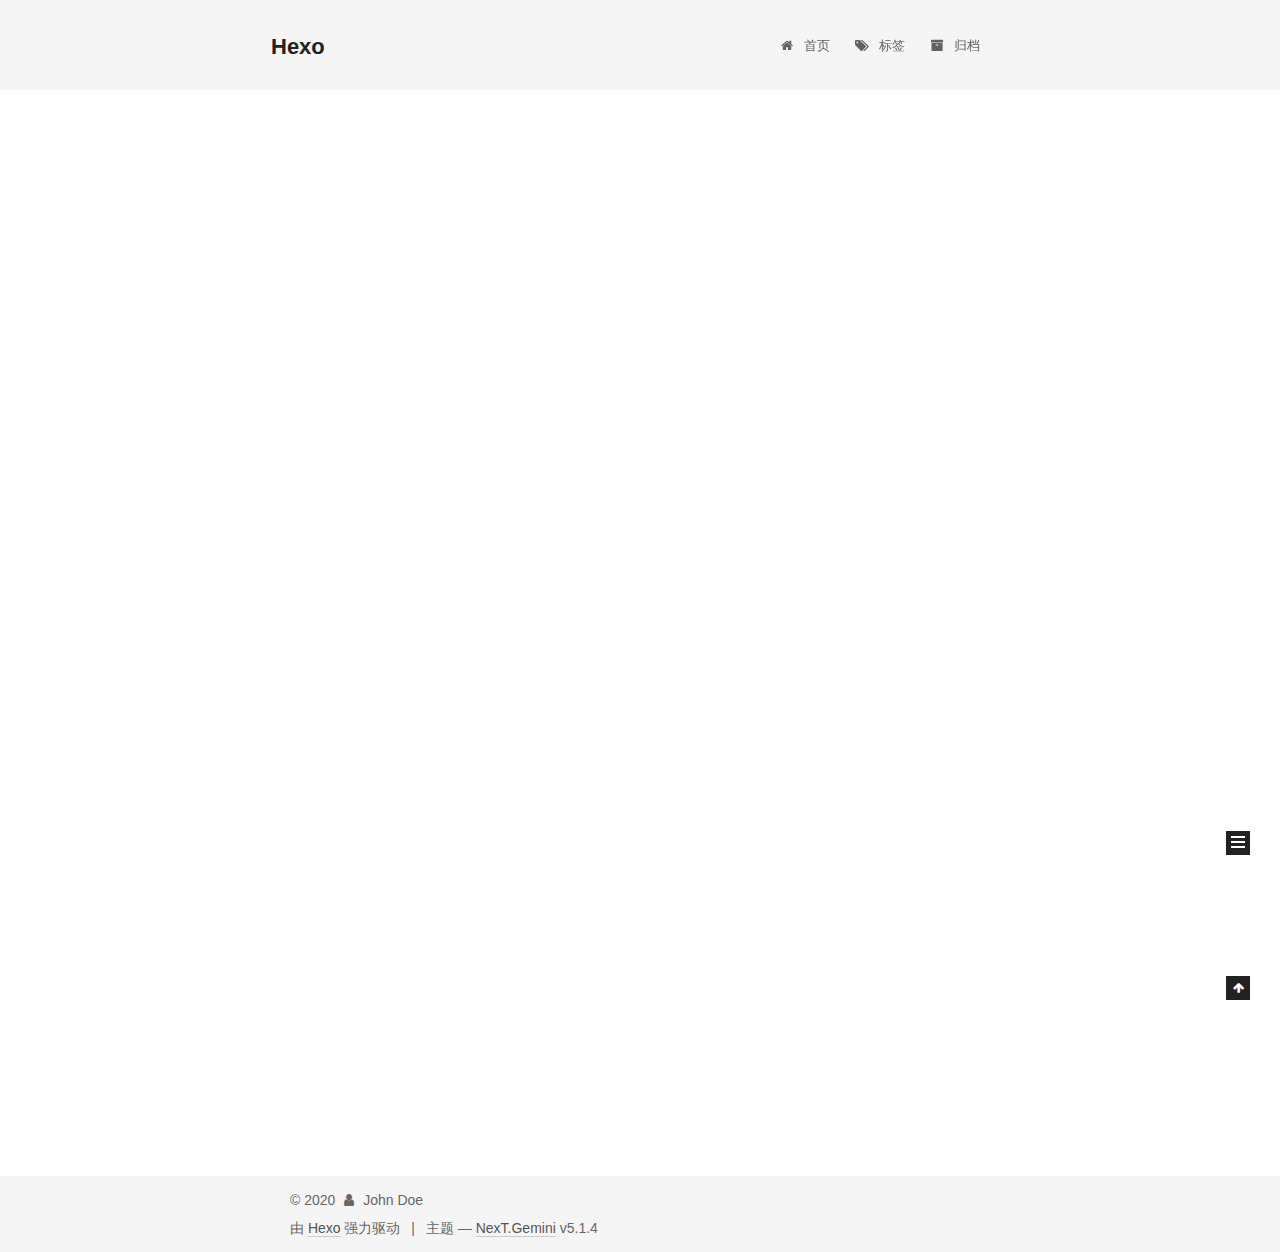
==== commit 97c3faf2: "Site updated: 2020-09-10 17:55:59" ====
--- a/index.html
+++ b/index.html
@@ -5,7 +5,7 @@
   
 
 
-<html class="theme-next mist use-motion" lang="zh-Hans">
+<html class="theme-next gemini use-motion" lang="zh-Hans">
 <head>
   <meta charset="UTF-8"/>
 <meta http-equiv="X-UA-Compatible" content="IE=edge" />
@@ -92,7 +92,7 @@
   var NexT = window.NexT || {};
   var CONFIG = {
     root: '/',
-    scheme: 'Mist',
+    scheme: 'Gemini',
     version: '5.1.4',
     sidebar: {"position":"left","display":"post","offset":12,"b2t":false,"scrollpercent":false,"onmobile":false},
     fancybox: true,
@@ -179,29 +179,29 @@
         <li class="menu-item menu-item-home">
           <a href="/" rel="section">
             
-              <i class="menu-item-icon fa fa-fw fa-question-circle"></i> <br />
+              <i class="menu-item-icon fa fa-fw fa-home"></i> <br />
             
             首页
           </a>
         </li>
       
         
-        <li class="menu-item menu-item-archives">
-          <a href="/archives" rel="section">
-            
-              <i class="menu-item-icon fa fa-fw fa-question-circle"></i> <br />
-            
-            归档
+        <li class="menu-item menu-item-tags">
+          <a href="/tags/" rel="section">
+            
+              <i class="menu-item-icon fa fa-fw fa-tags"></i> <br />
+            
+            标签
           </a>
         </li>
       
         
-        <li class="menu-item menu-item-tags">
-          <a href="/tags" rel="section">
-            
-              <i class="menu-item-icon fa fa-fw fa-question-circle"></i> <br />
-            
-            标签
+        <li class="menu-item menu-item-archives">
+          <a href="/archives/" rel="section">
+            
+              <i class="menu-item-icon fa fa-fw fa-archive"></i> <br />
+            
+            归档
           </a>
         </li>
       
@@ -283,6 +283,17 @@
 
           
             
+              <span class="post-comments-count">
+                <span class="post-meta-divider">|</span>
+                <span class="post-meta-item-icon">
+                  <i class="fa fa-comment-o"></i>
+                </span>
+                <a href="/2020/07/27/hello-world/#comments" itemprop="discussionUrl">
+                  <span class="post-comments-count disqus-comment-count"
+                        data-disqus-identifier="2020/07/27/hello-world/" itemprop="commentCount"></span>
+                </a>
+              </span>
+            
           
 
           
@@ -401,7 +412,7 @@
             
               <div class="site-state-item site-state-posts">
               
-                <a href="/archives">
+                <a href="/archives/%7C%7Carchive">
               
                   <span class="site-state-item-count">1</span>
                   <span class="site-state-item-name">日志</span>
@@ -462,7 +473,7 @@
 
 
 
-  <div class="theme-info">主题 &mdash; <a class="theme-link" target="_blank" href="https://github.com/iissnan/hexo-theme-next">NexT.Mist</a> v5.1.4</div>
+  <div class="theme-info">主题 &mdash; <a class="theme-link" target="_blank" href="https://github.com/iissnan/hexo-theme-next">NexT.Gemini</a> v5.1.4</div>
 
 
 
@@ -562,6 +573,13 @@
   
   
 
+
+  <script type="text/javascript" src="/js/src/affix.js?v=5.1.4"></script>
+
+  <script type="text/javascript" src="/js/src/schemes/pisces.js?v=5.1.4"></script>
+
+
+
   
 
   
@@ -573,6 +591,14 @@
 
   
 
+
+  
+
+    
+      <script id="dsq-count-scr" src="https://.disqus.com/count.js" async></script>
+    
+
+    
 
   
 
